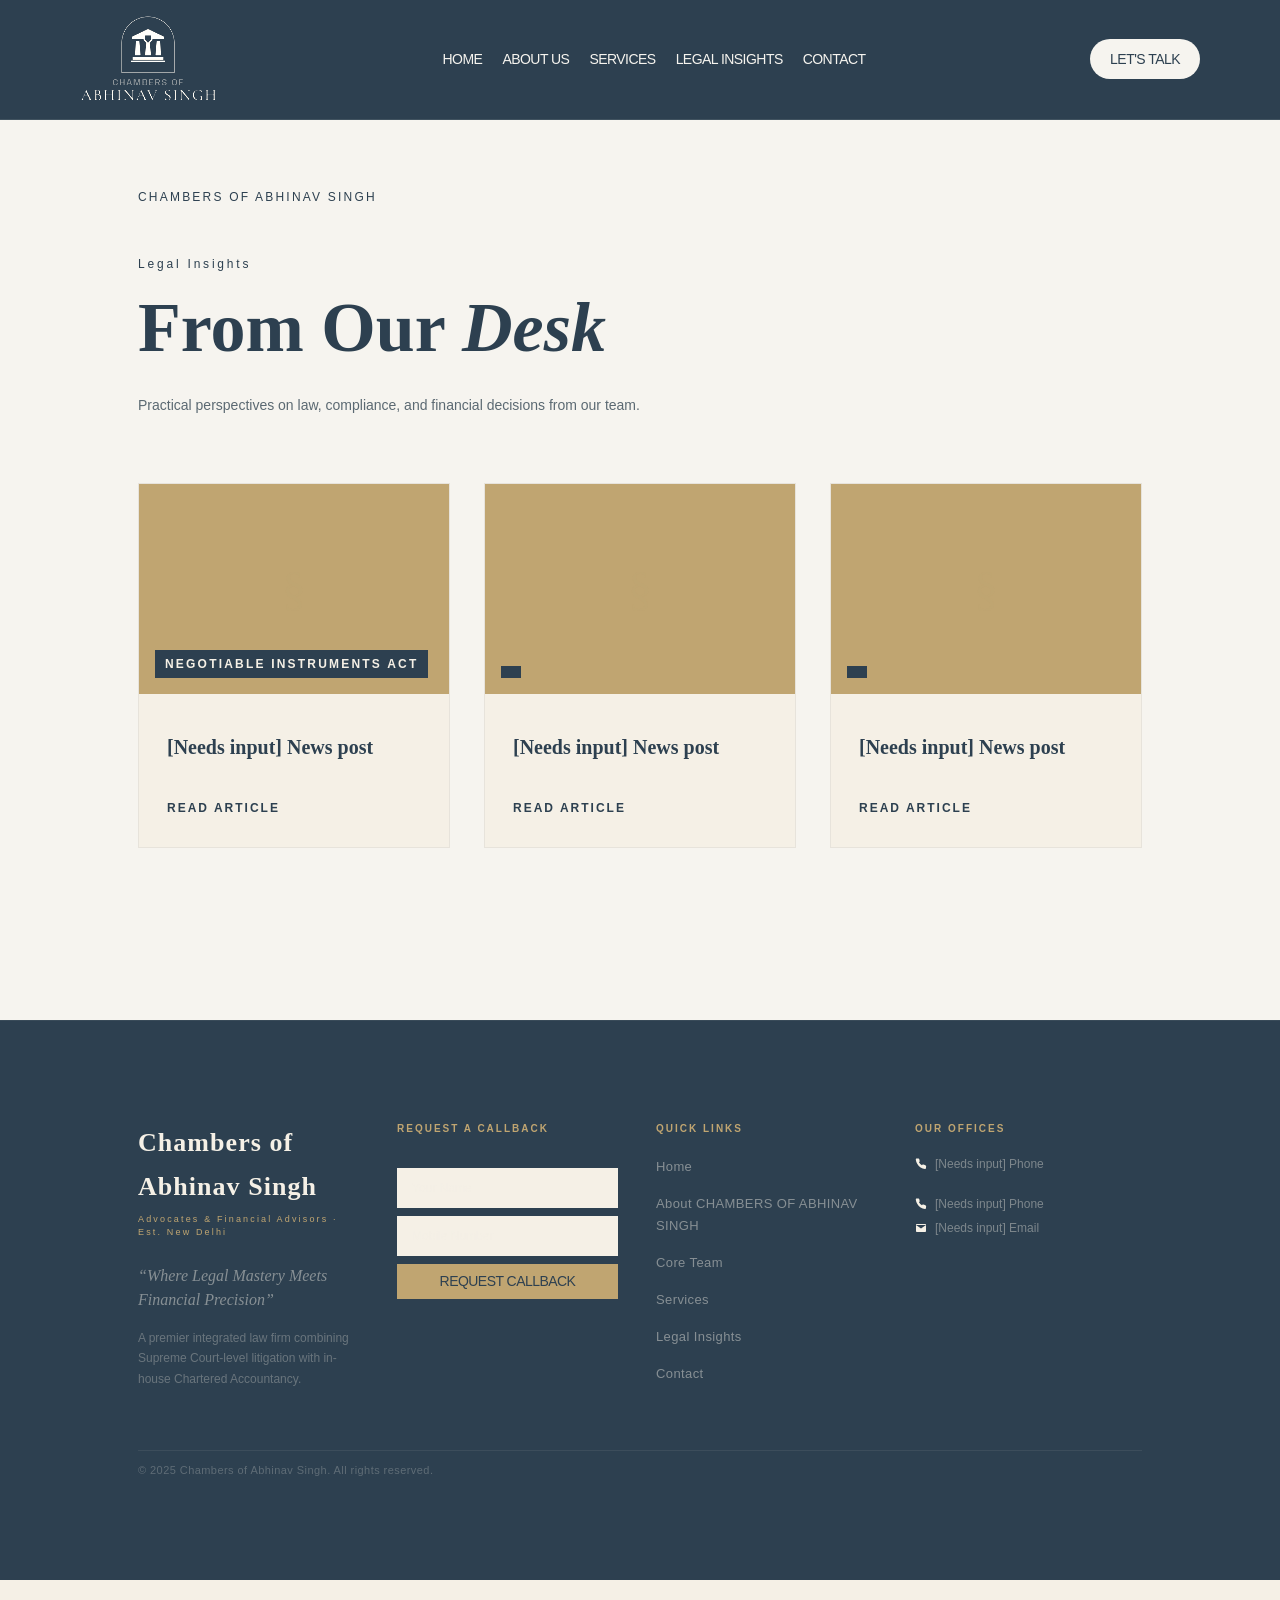
==== blog/index.html @ e9936661 "Publish Chambers of Abhinav Singh website" ====
<!DOCTYPE html><html lang="en" class="jost_3e36cb27-module__GOVEQa__variable cormorant_garamond_97c65d7c-module__KWVokq__variable h-full"><head><meta charset="utf-8">
<meta http-equiv="Content-Security-Policy" content="default-src &#39;self&#39; data: blob:; script-src &#39;self&#39; &#39;unsafe-inline&#39; &#39;unsafe-eval&#39;; style-src &#39;self&#39; &#39;unsafe-inline&#39;; img-src &#39;self&#39; data: blob:; font-src &#39;self&#39; data:; media-src &#39;self&#39; data: blob:; connect-src &#39;self&#39;; frame-src &#39;self&#39;; worker-src &#39;self&#39; blob:; form-action &#39;self&#39;">


<meta name="viewport" content="width=device-width, initial-scale=1"><link rel="stylesheet" href="../assets/site/_next/static/chunks/3c9st355b9h98.__q189041d8.css" data-precedence="next"><link rel="preload" as="script" fetchpriority="low" href="../assets/site/_next/static/chunks/0iq1i69206cyl.__q189041d8.js"><title>Chambers of Abhinav Singh</title><meta name="description" content="Personal counsel, carefully argued."><link rel="icon" href="data:image/svg+xml,%3Csvg%20xmlns%3D%22http%3A%2F%2Fwww.w3.org%2F2000%2Fsvg%22%20width%3D%22200%22%20height%3D%22200%22%20viewBox%3D%220%200%20200%20200%22%3E%3Cdefs%3E%3Cpath%20id%3D%22scl-monogram-ring%22%20d%3D%22M26%2C100a74%2C74%200%201%2C1%20148%2C0a74%2C74%200%201%2C1%20-148%2C0%22%2F%3E%3C%2Fdefs%3E%3Ccircle%20cx%3D%22100%22%20cy%3D%22100%22%20r%3D%2297%22%20fill%3D%22white%22%20stroke%3D%22%2317243b%22%20stroke-width%3D%223%22%2F%3E%3Ccircle%20cx%3D%22100%22%20cy%3D%22100%22%20r%3D%2258%22%20fill%3D%22none%22%20stroke%3D%22%23c6b296%22%20stroke-width%3D%221.5%22%2F%3E%3Ctext%20font-family%3D%22%26apos%3BDM%20Serif%20Display%26apos%3B%2C%20Georgia%2C%20%26apos%3BTimes%20New%20Roman%26apos%3B%2C%20serif%22%20font-size%3D%2216%22%20letter-spacing%3D%222.88%22%20fill%3D%22%2317243b%22%3E%3CtextPath%20href%3D%22%23scl-monogram-ring%22%20startOffset%3D%2225%25%22%20text-anchor%3D%22middle%22%20dominant-baseline%3D%22middle%22%3ECHAMBERS%20OF%20ABHINAV%20SINGH%3C%2FtextPath%3E%3C%2Ftext%3E%3Ctext%20x%3D%22100%22%20y%3D%22100%22%20text-anchor%3D%22middle%22%20dominant-baseline%3D%22central%22%20font-family%3D%22%26apos%3BDM%20Serif%20Display%26apos%3B%2C%20Georgia%2C%20%26apos%3BTimes%20New%20Roman%26apos%3B%2C%20serif%22%20font-size%3D%2240%22%20font-weight%3D%22600%22%20fill%3D%22%2317243b%22%3ECAS%3C%2Ftext%3E%3C%2Fsvg%3E"><link rel="preload" href="../assets/site/_next/static/chunks/33ex3e_4hazko.__q189041d8.css" as="style"><link rel="stylesheet" href="../brand/brand.css">
<style data-sclf-ua-colours>:where(button,input,select,textarea){color:var(--sar-color-auto-000000, #2d4050)}:where(input,select,textarea){background-color:var(--sar-color-auto-ffffff, #f5f0e6)}</style><style data-sclf-logo-fit>img[data-sclf-logo]{object-fit:contain!important;max-height:100%!important}</style></head><body class="min-h-full flex flex-col bg-white"><div hidden=""></div><div class="min-h-screen bg-[#f8f3eb] text-[#1a1a1a]"><header class="sticky top-0 z-50 border-b border-white/10 bg-[#6b1f2a]" data-sar-section="blog/s01-navigation" data-sar-type="navigation"><div class="mx-auto flex w-full max-w-[1570px] items-center justify-between px-5 py-4 sm:px-8 md:px-12 lg:px-20"><a class="inline-flex items-center" href="../index.html"><button type="button" class="inline-flex cursor-pointer items-center gap-2.5 transition-opacity duration-200 hover:opacity-80" aria-label="Go to home"><span class="chambers-logo"><img src="../assets/chambers/chambers-logo.jpg" width="1188" height="750" alt="Chambers of Abhinav Singh"></span></button></a><nav class="hidden items-center gap-5 md:flex"><a class="font-jost text-sm font-normal uppercase tracking-[-0.54px] text-[#f9f5ea] transition-opacity duration-200 hover:opacity-80" href="../index.html">Home</a><a class="font-jost text-sm font-normal uppercase tracking-[-0.54px] text-[#f9f5ea] transition-opacity duration-200 hover:opacity-80" href="../index.html#about-us">About Us</a><a class="font-jost text-sm font-normal uppercase tracking-[-0.54px] text-[#f9f5ea] transition-opacity duration-200 hover:opacity-80" href="../index.html#services">Services</a><a class="font-jost text-sm font-normal uppercase tracking-[-0.54px] text-[#f9f5ea] transition-opacity duration-200 hover:opacity-80" href="../blog/index.html">Legal Insights</a><a class="font-jost text-sm font-normal uppercase tracking-[-0.54px] text-[#f9f5ea] transition-opacity duration-200 hover:opacity-80" href="../index.html#contact">Contact</a></nav><a class="rounded-full bg-[#f9f5ea] px-5 py-2.5 font-jost text-sm font-normal uppercase tracking-[-0.54px] text-[#1a1a1a] transition-all duration-200 hover:bg-white" href="../index.html#contact">Let&#39;s talk</a></div></header>
<div class="w-full" data-sar-section="blog/s02-hero" data-sar-type="hero"><main class="min-h-screen bg-[#f8f3eb] px-5 py-16 sm:px-8 md:px-16 lg:px-[138px]"><div class="mx-auto flex w-full max-w-[1280px] flex-col gap-12 md:gap-16"><header class="max-w-[720px]"><a class="font-jost text-xs uppercase tracking-[2.2px] text-[#6b1f2a] transition-colors hover:text-[#b8935a]" href="../index.html">Chambers of Abhinav Singh</a><p class="mt-12 font-jost text-xs tracking-[2.8px] text-[#b8935a]">Legal Insights</p><h1 class="mt-3 font-cormorant text-[48px] font-semibold leading-tight text-[#1a1a1a] md:text-[70px]">From Our <span class="italic text-[#6b1f2a]">Desk</span></h1><p class="mt-5 max-w-[620px] font-jost text-sm font-light leading-7 text-[#777]">Practical perspectives on law, compliance, and financial decisions from our team.</p></header><div class="grid grid-cols-1 gap-6 sm:grid-cols-2 lg:grid-cols-3 md:gap-[34px]"><article class="group overflow-hidden border border-black/[0.07] bg-white transition-shadow duration-300 hover:shadow-xl"><a class="block" href="../blog/the-security-cheque-trap/index.html"><div class="relative h-[210px] overflow-hidden"><img alt="" loading="lazy" decoding="async" data-nimg="fill" class="blog-img-zoom object-cover" style="position:absolute;height:100%;width:100%;left:0;top:0;right:0;bottom:0;color:transparent" sizes="100vw" src="data:image/svg+xml,%3Csvg%20xmlns%3D%22http%3A%2F%2Fwww.w3.org%2F2000%2Fsvg%22%20viewBox%3D%220%200%2016%209%22%3E%3Crect%20width%3D%2216%22%20height%3D%229%22%20fill%3D%22%23c0a571%22%2F%3E%3C%2Fsvg%3E"><span class="absolute left-1/2 top-1/2 -translate-x-1/2 -translate-y-1/2 font-cormorant text-[48px] font-light text-[rgba(184,147,90,0.2)]">§</span><span class="absolute bottom-4 left-4 bg-[#6b1f2a] px-2.5 py-1.5 font-jost text-xs font-semibold uppercase tracking-[2.2px] text-white">Negotiable Instruments Act</span></div><div class="p-6 md:p-7"><p class="font-jost text-xs font-semibold uppercase tracking-[2.2px] text-[#aaa]"></p><h2 class="mt-3 font-cormorant text-xl font-semibold leading-[26px] text-[#1a1a1a] transition-colors duration-200 group-hover:text-[#6b1f2a]">[Needs input] News post</h2><p class="mt-4 font-jost text-[13px] font-light leading-[22.75px] text-[#777]"></p><span class="mt-6 inline-block font-jost text-xs font-semibold uppercase tracking-[2px] text-[#b8935a]">Read article</span></div></a></article><article class="group overflow-hidden border border-black/[0.07] bg-white transition-shadow duration-300 hover:shadow-xl"><a class="block" href="../blog/the-stop-payment-myth/index.html"><div class="relative h-[210px] overflow-hidden"><img alt="" loading="lazy" decoding="async" data-nimg="fill" class="blog-img-zoom object-cover" style="position:absolute;height:100%;width:100%;left:0;top:0;right:0;bottom:0;color:transparent" sizes="100vw" src="data:image/svg+xml,%3Csvg%20xmlns%3D%22http%3A%2F%2Fwww.w3.org%2F2000%2Fsvg%22%20viewBox%3D%220%200%2016%209%22%3E%3Crect%20width%3D%2216%22%20height%3D%229%22%20fill%3D%22%23c0a571%22%2F%3E%3C%2Fsvg%3E"><span class="absolute left-1/2 top-1/2 -translate-x-1/2 -translate-y-1/2 font-cormorant text-[48px] font-light text-[rgba(184,147,90,0.2)]">§</span><span class="absolute bottom-4 left-4 bg-[#6b1f2a] px-2.5 py-1.5 font-jost text-xs font-semibold uppercase tracking-[2.2px] text-white"></span></div><div class="p-6 md:p-7"><p class="font-jost text-xs font-semibold uppercase tracking-[2.2px] text-[#aaa]"></p><h2 class="mt-3 font-cormorant text-xl font-semibold leading-[26px] text-[#1a1a1a] transition-colors duration-200 group-hover:text-[#6b1f2a]">[Needs input] News post</h2><p class="mt-4 font-jost text-[13px] font-light leading-[22.75px] text-[#777]"></p><span class="mt-6 inline-block font-jost text-xs font-semibold uppercase tracking-[2px] text-[#b8935a]">Read article</span></div></a></article><article class="group overflow-hidden border border-black/[0.07] bg-white transition-shadow duration-300 hover:shadow-xl"><a class="block" href="../blog/the-jurisdiction-carousel/index.html"><div class="relative h-[210px] overflow-hidden"><img alt="" loading="lazy" decoding="async" data-nimg="fill" class="blog-img-zoom object-cover" style="position:absolute;height:100%;width:100%;left:0;top:0;right:0;bottom:0;color:transparent" sizes="100vw" src="data:image/svg+xml,%3Csvg%20xmlns%3D%22http%3A%2F%2Fwww.w3.org%2F2000%2Fsvg%22%20viewBox%3D%220%200%2016%209%22%3E%3Crect%20width%3D%2216%22%20height%3D%229%22%20fill%3D%22%23c0a571%22%2F%3E%3C%2Fsvg%3E"><span class="absolute left-1/2 top-1/2 -translate-x-1/2 -translate-y-1/2 font-cormorant text-[48px] font-light text-[rgba(184,147,90,0.2)]">§</span><span class="absolute bottom-4 left-4 bg-[#6b1f2a] px-2.5 py-1.5 font-jost text-xs font-semibold uppercase tracking-[2.2px] text-white"></span></div><div class="p-6 md:p-7"><p class="font-jost text-xs font-semibold uppercase tracking-[2.2px] text-[#aaa]"></p><h2 class="mt-3 font-cormorant text-xl font-semibold leading-[26px] text-[#1a1a1a] transition-colors duration-200 group-hover:text-[#6b1f2a]">[Needs input] News post</h2><p class="mt-4 font-jost text-[13px] font-light leading-[22.75px] text-[#777]"></p><span class="mt-6 inline-block font-jost text-xs font-semibold uppercase tracking-[2px] text-[#b8935a]">Read article</span></div></a></article></div></div></main></div>
<footer class="relative flex w-full flex-col border-t border-white/[0.06] bg-[#111] px-5 sm:px-8 md:px-16 lg:px-[138px] py-14 md:py-[100px] mx-auto overflow-hidden" data-sar-section="blog/s03-footer" data-sar-type="footer"><div class="flex w-full flex-col gap-10 md:gap-[61px]"><div class="grid grid-cols-1 sm:grid-cols-2 lg:grid-cols-4 gap-10 md:gap-8"><div data-reveal="true" class="sm:col-span-2 lg:col-span-1 max-w-[318px]" style="translate: none; rotate: none; scale: none; transform: translate(0px, 0px); opacity: 1;"><p class="font-cormorant text-[22px] md:text-[26px] font-semibold leading-[44.2px] tracking-[1.04px] text-white">Chambers of Abhinav Singh</p><p class="mt-1 font-jost text-[9px] tracking-[2.16px] text-[#b8935a]">Advocates &amp; Financial Advisors · Est. New Delhi</p><p class="mt-6 font-cormorant text-base italic leading-6 text-white/45">“Where Legal Mastery Meets Financial Precision”</p><p class="mt-4 font-jost text-xs font-light leading-[20.4px] text-white/30">A premier integrated law firm combining Supreme Court-level litigation with in-house Chartered Accountancy.</p></div><div data-reveal="true" class="w-full lg:w-[221px]" style="translate: none; rotate: none; scale: none; transform: translate(0px, 0px); opacity: 1;"><p class="font-jost text-[10px] font-semibold uppercase tracking-[2px] text-[#b8935a]">Request a Callback</p><input type="text" placeholder="Your Name" class="input-gold mt-6 md:mt-8 block h-10 w-full border border-white/10 bg-white/[0.05] px-3.5 font-jost text-xs text-white placeholder:text-white/25"><input type="tel" placeholder="Mobile Number" class="input-gold mt-2 block h-10 w-full border border-white/10 bg-white/[0.05] px-3.5 font-jost text-xs text-white placeholder:text-white/25"><button type="button" class="cursor-pointer mt-2 h-[35px] w-full bg-[#b8935a] font-jost text-sm uppercase tracking-[-0.54px] text-[#1a1a1a] transition-all duration-200 hover:bg-[#c9a46b] hover:shadow-md active:scale-[0.98]">Request Callback</button></div><div data-reveal="true" style="translate: none; rotate: none; scale: none; transform: translate(0px, 0px); opacity: 1;"><p class="font-jost text-[10px] font-semibold uppercase tracking-[2px] text-[#b8935a]">Quick Links</p><ul class="mt-5 space-y-[15px] font-jost text-[13px] font-light leading-[22.1px] tracking-[0.39px] text-white/45"><li><a class="transition-colors duration-200 hover:text-white/70" href="#">Home</a></li><li><a class="transition-colors duration-200 hover:text-white/70" href="#about-us">About CHAMBERS OF ABHINAV SINGH</a></li><li><a class="transition-colors duration-200 hover:text-white/70" href="#team">Core Team</a></li><li><a class="transition-colors duration-200 hover:text-white/70" href="#services">Services</a></li><li><a class="transition-colors duration-200 hover:text-white/70" href="#blogs">Legal Insights</a></li><li><a class="transition-colors duration-200 hover:text-white/70" href="#contact">Contact</a></li></ul></div><div data-reveal="true" style="translate: none; rotate: none; scale: none; transform: translate(0px, 0px); opacity: 1;"><p class="font-jost text-[10px] font-semibold uppercase tracking-[2px] text-[#b8935a]">Our Offices</p><div class="mt-5 space-y-6"><div><p class="font-jost text-[11px] tracking-[1.1px] text-white/55"></p><p class="font-jost text-xs font-light leading-[20.4px] text-white/40"></p><div class="mt-2 flex items-center gap-2"><img alt="" loading="lazy" width="12" height="12" decoding="async" data-nimg="1" style="color:transparent" src="../assets/site/images/footer-phone.__q189041d8.svg"><span class="font-jost text-xs font-light text-white/40 transition-colors hover:text-white/60">[Needs input] Phone</span></div></div><div><p class="font-jost text-[11px] tracking-[1.1px] text-white/55"></p><p class="font-jost text-xs font-light leading-[20.4px] text-white/40"></p><div class="mt-2 flex items-center gap-2"><img alt="" loading="lazy" width="12" height="12" decoding="async" data-nimg="1" style="color:transparent" src="../assets/site/images/footer-phone.__q189041d8.svg"><span class="font-jost text-xs font-light text-white/40 transition-colors hover:text-white/60">[Needs input] Phone</span></div><div class="mt-2 flex items-center gap-2"><img alt="" loading="lazy" width="12" height="12" decoding="async" data-nimg="1" style="color:transparent" src="../assets/site/images/footer-email.__q189041d8.svg"><span class="font-jost text-xs font-light text-white/40 break-all transition-colors hover:text-white/60">[Needs input] Email</span></div></div></div></div></div><div data-reveal="true" class="border-t border-white/[0.07] pt-2.5" style="translate: none; rotate: none; scale: none; transform: translate(0px, 0px); opacity: 1;"><div class="flex flex-col sm:flex-row items-start sm:items-center justify-between gap-2 font-jost text-[11px] font-light leading-[18.7px]"><p class="tracking-[0.44px] text-white/25">© 2025 Chambers of Abhinav Singh. All rights reserved.</p><p class="text-white/20"></p></div></div></div></footer>
</div><next-route-announcer style="position: absolute;"></next-route-announcer><aside data-sclf-disclaimer style="padding:16px 24px;font-size:12px;line-height:1.5;color:var(--sar-color-auto-000000, #2d4050);background-color:var(--sar-color-auto-ffffff, #f5f0e6)">This article is for general information only and is not legal advice. It is not advertising or solicitation of work, and reading it does not create an advocate–client relationship.</aside></body></html>
---- assets/site/_next/static/chunks/3c9st355b9h98.__q189041d8.css ----
.jost_3e36cb27-module__GOVEQa__className{font-family:var(--sar-font-font-1);font-style:normal}.jost_3e36cb27-module__GOVEQa__variable{--font-jost:var(--sar-font-body, sans-serif)}.cormorant_garamond_97c65d7c-module__KWVokq__className{font-family:var(--sar-font-font-2)}.cormorant_garamond_97c65d7c-module__KWVokq__variable{--font-cormorant:var(--sar-font-heading, serif)}
@layer properties{@supports (((-webkit-hyphens:none)) and (not (margin-trim:inline))) or ((-moz-orient:inline) and (not (color:rgb(from red r g b)))){*,:before,:after,::backdrop{--tw-translate-x:0;--tw-translate-y:0;--tw-translate-z:0;--tw-space-y-reverse:0;--tw-border-style:solid;--tw-leading:initial;--tw-font-weight:initial;--tw-tracking:initial;--tw-shadow:0 0 color-mix(in srgb, var(--sar-color-auto-000000, #2d4050) 0%, transparent);--tw-shadow-color:initial;--tw-shadow-alpha:100%;--tw-inset-shadow:0 0 color-mix(in srgb, var(--sar-color-auto-000000, #2d4050) 0%, transparent);--tw-inset-shadow-color:initial;--tw-inset-shadow-alpha:100%;--tw-ring-color:initial;--tw-ring-shadow:0 0 color-mix(in srgb, var(--sar-color-auto-000000, #2d4050) 0%, transparent);--tw-inset-ring-color:initial;--tw-inset-ring-shadow:0 0 color-mix(in srgb, var(--sar-color-auto-000000, #2d4050) 0%, transparent);--tw-ring-inset:initial;--tw-ring-offset-width:0px;--tw-ring-offset-color:var(--sar-color-auto-ffffff, #f5f0e6);--tw-ring-offset-shadow:0 0 color-mix(in srgb, var(--sar-color-auto-000000, #2d4050) 0%, transparent);--tw-backdrop-blur:initial;--tw-backdrop-brightness:initial;--tw-backdrop-contrast:initial;--tw-backdrop-grayscale:initial;--tw-backdrop-hue-rotate:initial;--tw-backdrop-invert:initial;--tw-backdrop-opacity:initial;--tw-backdrop-saturate:initial;--tw-backdrop-sepia:initial;--tw-duration:initial;--tw-scale-x:1;--tw-scale-y:1;--tw-scale-z:1;--tw-content:""}}}@layer theme{:root,:host{--font-sans:ui-sans-serif, system-ui, sans-serif, "Apple Color Emoji", "Segoe UI Emoji", "Segoe UI Symbol", "Noto Color Emoji";--font-mono:var(--sar-font-body, sans-serif);--color-red-400:var(--sar-color-auto-ff6568, #c6b296);--color-gray-200:var(--sar-color-auto-e5e7eb, #f6f4ef);--color-black:var(--sar-color-auto-000000, #2d4050);--color-white:var(--sar-color-auto-ffffff, #f5f0e6);--spacing:.25rem;--text-xs:.75rem;--text-xs--line-height:calc(1 / .75);--text-sm:.875rem;--text-sm--line-height:calc(1.25 / .875);--text-base:1rem;--text-base--line-height:calc(1.5 / 1);--text-lg:1.125rem;--text-lg--line-height:calc(1.75 / 1.125);--text-xl:1.25rem;--text-xl--line-height:calc(1.75 / 1.25);--text-2xl:1.5rem;--text-2xl--line-height:calc(2 / 1.5);--font-weight-light:300;--font-weight-normal:400;--font-weight-medium:500;--font-weight-semibold:600;--font-weight-bold:700;--leading-tight:1.25;--leading-relaxed:1.625;--radius-2xl:1rem;--blur-sm:8px;--default-transition-duration:.15s;--default-transition-timing-function:cubic-bezier(.4, 0, .2, 1);--default-font-family:var(--sar-font-body, sans-serif);--default-mono-font-family:var(--sar-font-body, sans-serif);--font-jost:var(--sar-font-body, sans-serif);--font-cormorant:var(--sar-font-heading, serif)}@supports (color:lab(0% 0 0)){:root,:host{--color-red-400:lab(63.7053% 60.745 31.3109);--color-gray-200:lab(91.6229% -.159115 -2.26791)}}}@layer base{*,:after,:before,::backdrop{box-sizing:border-box;border:0 solid;margin:0;padding:0}::file-selector-button{box-sizing:border-box;border:0 solid;margin:0;padding:0}html,:host{-webkit-text-size-adjust:100%;tab-size:4;line-height:1.5;font-family:var(--default-font-family,ui-sans-serif, system-ui, sans-serif, "Apple Color Emoji", "Segoe UI Emoji", "Segoe UI Symbol", "Noto Color Emoji");font-feature-settings:var(--default-font-feature-settings,normal);font-variation-settings:var(--default-font-variation-settings,normal);-webkit-tap-highlight-color:transparent}hr{height:0;color:inherit;border-top-width:1px}abbr:where([title]){-webkit-text-decoration:underline dotted;text-decoration:underline dotted}h1,h2,h3,h4,h5,h6{font-size:inherit;font-weight:inherit}a{color:inherit;-webkit-text-decoration:inherit;-webkit-text-decoration:inherit;-webkit-text-decoration:inherit;-webkit-text-decoration:inherit;text-decoration:inherit}b,strong{font-weight:bolder}code,kbd,samp,pre{font-family:var(--sar-font-font-4);font-feature-settings:var(--default-mono-font-feature-settings,normal);font-variation-settings:var(--default-mono-font-variation-settings,normal);font-size:1em}small{font-size:80%}sub,sup{vertical-align:baseline;font-size:75%;line-height:0;position:relative}sub{bottom:-.25em}sup{top:-.5em}table{text-indent:0;border-color:inherit;border-collapse:collapse}:-moz-focusring{outline:auto}progress{vertical-align:baseline}summary{display:list-item}ol,ul,menu{list-style:none}img,svg,video,canvas,audio,iframe,embed,object{vertical-align:middle;display:block}img,video{max-width:100%;height:auto}button,input,select,optgroup,textarea{font:inherit;font-feature-settings:inherit;font-variation-settings:inherit;letter-spacing:inherit;color:inherit;opacity:1;background-color:var(--sar-color-color-7);border-radius:0}::file-selector-button{font:inherit;font-feature-settings:inherit;font-variation-settings:inherit;letter-spacing:inherit;color:inherit;opacity:1;background-color:var(--sar-color-color-7);border-radius:0}:where(select:is([multiple],[size])) optgroup{font-weight:bolder}:where(select:is([multiple],[size])) optgroup option{padding-inline-start:20px}::file-selector-button{margin-inline-end:4px}::placeholder{opacity:1}@supports (not ((-webkit-appearance:-apple-pay-button))) or (contain-intrinsic-size:1px){::placeholder{color:currentColor}@supports (color:color-mix(in lab, red, red)){::placeholder{color:color-mix(in oklab, currentcolor 50%, transparent)}}}textarea{resize:vertical}::-webkit-search-decoration{-webkit-appearance:none}::-webkit-date-and-time-value{min-height:1lh;text-align:inherit}::-webkit-datetime-edit{display:inline-flex}::-webkit-datetime-edit-fields-wrapper{padding:0}::-webkit-datetime-edit{padding-block:0}::-webkit-datetime-edit-year-field{padding-block:0}::-webkit-datetime-edit-month-field{padding-block:0}::-webkit-datetime-edit-day-field{padding-block:0}::-webkit-datetime-edit-hour-field{padding-block:0}::-webkit-datetime-edit-minute-field{padding-block:0}::-webkit-datetime-edit-second-field{padding-block:0}::-webkit-datetime-edit-millisecond-field{padding-block:0}::-webkit-datetime-edit-meridiem-field{padding-block:0}::-webkit-calendar-picker-indicator{line-height:1}:-moz-ui-invalid{box-shadow:none}button,input:where([type=button],[type=reset],[type=submit]){appearance:button}::file-selector-button{appearance:button}::-webkit-inner-spin-button{height:auto}::-webkit-outer-spin-button{height:auto}[hidden]:where(:not([hidden=until-found])){display:none!important}}@layer components;@layer utilities{.pointer-events-auto{pointer-events:auto}.pointer-events-none{pointer-events:none}.visible{visibility:visible}.absolute{position:absolute}.fixed{position:fixed}.relative{position:relative}.sticky{position:sticky}.inset-0{inset:0}.inset-x-0{inset-inline:0}.top-0{top:0}.top-1\/2{top:50%}.top-6{top:calc(var(--spacing) * 6)}.top-\[13px\]{top:13px}.top-\[180px\]{top:180px}.top-full{top:100%}.right-0{right:0}.right-6{right:calc(var(--spacing) * 6)}.right-\[5\%\]{right:5%}.-bottom-4{bottom:calc(var(--spacing) * -4)}.-bottom-\[2\%\]{bottom:-2%}.bottom-4{bottom:calc(var(--spacing) * 4)}.left-0{left:0}.left-1\/2{left:50%}.left-4{left:calc(var(--spacing) * 4)}.left-\[5\%\]{left:5%}.left-\[13px\]{left:13px}.left-\[46\%\]{left:46%}.z-0{z-index:0}.z-10{z-index:10}.z-50{z-index:50}.z-\[100\]{z-index:100}.z-\[101\]{z-index:101}.mx-7{margin-inline:calc(var(--spacing) * 7)}.mx-auto{margin-inline:auto}.mt-0\.5{margin-top:calc(var(--spacing) * .5)}.mt-1{margin-top:var(--spacing)}.mt-2{margin-top:calc(var(--spacing) * 2)}.mt-3{margin-top:calc(var(--spacing) * 3)}.mt-4{margin-top:calc(var(--spacing) * 4)}.mt-5{margin-top:calc(var(--spacing) * 5)}.mt-6{margin-top:calc(var(--spacing) * 6)}.mt-8{margin-top:calc(var(--spacing) * 8)}.mt-10{margin-top:calc(var(--spacing) * 10)}.mt-12{margin-top:calc(var(--spacing) * 12)}.mb-2{margin-bottom:calc(var(--spacing) * 2)}.mb-2\.5{margin-bottom:calc(var(--spacing) * 2.5)}.mb-3{margin-bottom:calc(var(--spacing) * 3)}.mb-4{margin-bottom:calc(var(--spacing) * 4)}.mb-16{margin-bottom:calc(var(--spacing) * 16)}.ml-4{margin-left:calc(var(--spacing) * 4)}.block{display:block}.contents{display:contents}.flex{display:flex}.grid{display:grid}.hidden{display:none}.inline-block{display:inline-block}.inline-flex{display:inline-flex}.table{display:table}.aspect-\[805\/764\]{aspect-ratio:805/764}.size-6{width:calc(var(--spacing) * 6);height:calc(var(--spacing) * 6)}.size-7{width:calc(var(--spacing) * 7);height:calc(var(--spacing) * 7)}.size-\[52px\]{width:52px;height:52px}.h-0\.5{height:calc(var(--spacing) * .5)}.h-4{height:calc(var(--spacing) * 4)}.h-9{height:calc(var(--spacing) * 9)}.h-10{height:calc(var(--spacing) * 10)}.h-12{height:calc(var(--spacing) * 12)}.h-16{height:calc(var(--spacing) * 16)}.h-\[35px\]{height:35px}.h-\[49px\]{height:49px}.h-\[80px\]{height:80px}.h-\[90px\]{height:90px}.h-\[100px\]{height:100px}.h-\[100vh\]{height:100vh}.h-\[104\%\]{height:104%}.h-\[180px\]{height:180px}.h-\[210px\]{height:210px}.h-\[280px\]{height:280px}.h-\[360px\]{height:360px}.h-\[480px\]{height:480px}.h-full{height:100%}.max-h-\[90vh\]{max-height:90vh}.min-h-full{min-height:100%}.min-h-screen{min-height:100vh}.w-5{width:calc(var(--spacing) * 5)}.w-6{width:calc(var(--spacing) * 6)}.w-9{width:calc(var(--spacing) * 9)}.w-10{width:calc(var(--spacing) * 10)}.w-16{width:calc(var(--spacing) * 16)}.w-\[3px\]{width:3px}.w-\[62\%\]{width:62%}.w-\[64\%\]{width:64%}.w-\[80px\]{width:80px}.w-\[90\%\]{width:90%}.w-\[90px\]{width:90px}.w-\[100px\]{width:100px}.w-\[160px\]{width:160px}.w-\[180px\]{width:180px}.w-fit{width:fit-content}.w-full{width:100%}.max-w-\[318px\]{max-width:318px}.max-w-\[360px\]{max-width:360px}.max-w-\[460px\]{max-width:460px}.max-w-\[490px\]{max-width:490px}.max-w-\[520px\]{max-width:520px}.max-w-\[528px\]{max-width:528px}.max-w-\[540px\]{max-width:540px}.max-w-\[568px\]{max-width:568px}.max-w-\[620px\]{max-width:620px}.max-w-\[640px\]{max-width:640px}.max-w-\[680px\]{max-width:680px}.max-w-\[720px\]{max-width:720px}.max-w-\[760px\]{max-width:760px}.max-w-\[820px\]{max-width:820px}.max-w-\[860px\]{max-width:860px}.max-w-\[1200px\]{max-width:1200px}.max-w-\[1240px\]{max-width:1240px}.max-w-\[1280px\]{max-width:1280px}.max-w-\[1570px\]{max-width:1570px}.max-w-full{max-width:100%}.min-w-0{min-width:0}.flex-1{flex:1}.shrink-0{flex-shrink:0}.-translate-x-1\/2{--tw-translate-x:calc(calc(1 / 2 * 100%) * -1);translate:var(--tw-translate-x) var(--tw-translate-y)}.-translate-y-1\/2{--tw-translate-y:calc(calc(1 / 2 * 100%) * -1);translate:var(--tw-translate-x) var(--tw-translate-y)}.-translate-y-2{--tw-translate-y:calc(var(--spacing) * -2);translate:var(--tw-translate-x) var(--tw-translate-y)}.translate-y-2{--tw-translate-y:calc(var(--spacing) * 2);translate:var(--tw-translate-x) var(--tw-translate-y)}.-rotate-45{rotate:-45deg}.rotate-45{rotate:45deg}.cursor-default{cursor:default}.cursor-pointer{cursor:pointer}.resize{resize:both}.resize-none{resize:none}.grid-cols-1{grid-template-columns:repeat(1,minmax(0,1fr))}.grid-cols-2{grid-template-columns:repeat(2,minmax(0,1fr))}.flex-col{flex-direction:column}.flex-wrap{flex-wrap:wrap}.items-center{align-items:center}.items-start{align-items:flex-start}.items-stretch{align-items:stretch}.justify-between{justify-content:space-between}.justify-center{justify-content:center}.justify-end{justify-content:flex-end}.gap-0\.5{gap:calc(var(--spacing) * .5)}.gap-1{gap:var(--spacing)}.gap-1\.5{gap:calc(var(--spacing) * 1.5)}.gap-2{gap:calc(var(--spacing) * 2)}.gap-2\.5{gap:calc(var(--spacing) * 2.5)}.gap-3{gap:calc(var(--spacing) * 3)}.gap-3\.5{gap:calc(var(--spacing) * 3.5)}.gap-4{gap:calc(var(--spacing) * 4)}.gap-5{gap:calc(var(--spacing) * 5)}.gap-6{gap:calc(var(--spacing) * 6)}.gap-7{gap:calc(var(--spacing) * 7)}.gap-8{gap:calc(var(--spacing) * 8)}.gap-10{gap:calc(var(--spacing) * 10)}.gap-12{gap:calc(var(--spacing) * 12)}.gap-14{gap:calc(var(--spacing) * 14)}.gap-16{gap:calc(var(--spacing) * 16)}.gap-\[3px\]{gap:3px}.gap-\[15px\]{gap:15px}.gap-\[17px\]{gap:17px}.gap-\[22px\]{gap:22px}:where(.space-y-0>:not(:last-child)){--tw-space-y-reverse:0;margin-block:0}:where(.space-y-6>:not(:last-child)){--tw-space-y-reverse:0;margin-block-start:calc(calc(var(--spacing) * 6) * var(--tw-space-y-reverse));margin-block-end:calc(calc(var(--spacing) * 6) * calc(1 - var(--tw-space-y-reverse)))}:where(.space-y-\[15px\]>:not(:last-child)){--tw-space-y-reverse:0;margin-block-start:calc(15px * var(--tw-space-y-reverse));margin-block-end:calc(15px * calc(1 - var(--tw-space-y-reverse)))}.gap-x-8{column-gap:calc(var(--spacing) * 8)}.gap-y-2{row-gap:calc(var(--spacing) * 2)}.overflow-hidden{overflow:hidden}.overflow-visible{overflow:visible}.overflow-x-hidden{overflow-x:hidden}.overflow-y-auto{overflow-y:auto}.rounded-2xl{border-radius:var(--radius-2xl)}.rounded-\[28px\]{border-radius:28px}.rounded-\[30px\]{border-radius:30px}.rounded-\[50px\]{border-radius:50px}.rounded-full{border-radius:3.40282e38px}.border{border-style:var(--tw-border-style);border-width:1px}.border-t{border-top-style:var(--tw-border-style);border-top-width:1px}.border-b{border-bottom-style:var(--tw-border-style);border-bottom-width:1px}.border-l{border-left-style:var(--tw-border-style);border-left-width:1px}.border-\[\#1a1a1a\]\/15{border-color:color-mix(in srgb, var(--sar-color-auto-1a1a1a, #2d4050) 14.902%, transparent);border-color:lab(9.26318% 0 0/.15)}.border-\[\#b8935a\]\/40{border-color:color-mix(in srgb, var(--sar-color-auto-b8935a, #c0a571) 40%, transparent);border-color:lab(63.5087% 9.13805 35.5334/.4)}.border-\[\#d8c6a4\]{border-color:var(--sar-color-auto-d8c6a4, #c6b296)}.border-\[rgba\(184\,147\,90\,0\.5\)\]{border-color:color-mix(in srgb, var(--sar-color-auto-b8935a, #c0a571) 50.1961%, transparent)}.border-\[rgba\(184\,147\,90\,0\.15\)\]{border-color:color-mix(in srgb, var(--sar-color-auto-b8935a, #c0a571) 14.902%, transparent)}.border-\[rgba\(184\,147\,90\,0\.25\)\]{border-color:var(--sar-color-color-8)}.border-\[rgba\(249\,245\,234\,0\.14\)\]{border-color:color-mix(in srgb, var(--sar-color-auto-f9f5ea, #f6f4ef) 14.1176%, transparent)}.border-black\/\[0\.04\]{border-color:color-mix(in srgb, var(--sar-color-auto-000000, #2d4050) 3.9216%, transparent)}@supports (color:color-mix(in lab, red, red)){.border-black\/\[0\.04\]{border-color:color-mix(in oklab, var(--color-black) 4%, transparent)}}.border-black\/\[0\.05\]{border-color:color-mix(in srgb, var(--sar-color-auto-000000, #2d4050) 5.098%, transparent)}@supports (color:color-mix(in lab, red, red)){.border-black\/\[0\.05\]{border-color:color-mix(in oklab, var(--color-black) 5%, transparent)}}.border-black\/\[0\.06\]{border-color:color-mix(in srgb, var(--sar-color-auto-000000, #2d4050) 5.8824%, transparent)}@supports (color:color-mix(in lab, red, red)){.border-black\/\[0\.06\]{border-color:color-mix(in oklab, var(--color-black) 6%, transparent)}}.border-black\/\[0\.07\]{border-color:color-mix(in srgb, var(--sar-color-auto-000000, #2d4050) 7.0588%, transparent)}@supports (color:color-mix(in lab, red, red)){.border-black\/\[0\.07\]{border-color:color-mix(in oklab, var(--color-black) 7.0%, transparent)}}.border-black\/\[0\.08\]{border-color:var(--sar-color-color-5)}@supports (color:color-mix(in lab, red, red)){.border-black\/\[0\.08\]{border-color:color-mix(in oklab, var(--color-black) 8%, transparent)}}.border-black\/\[0\.09\]{border-color:color-mix(in srgb, var(--sar-color-auto-000000, #2d4050) 9.0196%, transparent)}@supports (color:color-mix(in lab, red, red)){.border-black\/\[0\.09\]{border-color:color-mix(in oklab, var(--color-black) 9%, transparent)}}.border-black\/\[0\.12\]{border-color:color-mix(in srgb, var(--sar-color-auto-000000, #2d4050) 12.1569%, transparent)}@supports (color:color-mix(in lab, red, red)){.border-black\/\[0\.12\]{border-color:color-mix(in oklab, var(--color-black) 12%, transparent)}}.border-gray-200\/10{border-color:color-mix(in srgb, var(--sar-color-auto-e5e7eb, #f6f4ef) 10.1961%, transparent)}@supports (color:color-mix(in lab, red, red)){.border-gray-200\/10{border-color:color-mix(in oklab, var(--color-gray-200) 10%, transparent)}}.border-white\/10{border-color:var(--sar-color-color-1)}@supports (color:color-mix(in lab, red, red)){.border-white\/10{border-color:color-mix(in oklab, var(--color-white) 10%, transparent)}}.border-white\/20{border-color:var(--sar-color-color-9)}@supports (color:color-mix(in lab, red, red)){.border-white\/20{border-color:color-mix(in oklab, var(--color-white) 20%, transparent)}}.border-white\/\[0\.1\]{border-color:var(--sar-color-color-1)}@supports (color:color-mix(in lab, red, red)){.border-white\/\[0\.1\]{border-color:color-mix(in oklab, var(--color-white) 10%, transparent)}}.border-white\/\[0\.06\]{border-color:var(--sar-color-color-2)}@supports (color:color-mix(in lab, red, red)){.border-white\/\[0\.06\]{border-color:color-mix(in oklab, var(--color-white) 6%, transparent)}}.border-white\/\[0\.07\]{border-color:var(--sar-color-color-10)}@supports (color:color-mix(in lab, red, red)){.border-white\/\[0\.07\]{border-color:color-mix(in oklab, var(--color-white) 7.0%, transparent)}}.border-white\/\[0\.08\]{border-color:color-mix(in srgb, var(--sar-color-auto-ffffff, #f5f0e6) 7.8431%, transparent)}@supports (color:color-mix(in lab, red, red)){.border-white\/\[0\.08\]{border-color:color-mix(in oklab, var(--color-white) 8%, transparent)}}.bg-\[\#1a1a1a\]{background-color:var(--sar-color-text);--sclf-fg-auto-0b0b0b:#c0a571;--sclf-fg-text:#c0a571;--sclf-fg-auto-1a1a1a:#c0a571;--sclf-fg-auto-4d4d4d:#c0a571;--sclf-fg-accent:#c0a571;--sclf-fg-auto-353a3c:#c0a571;--sclf-fg-auto-444444:#c0a571;--sclf-fg-auto-555555:#c0a571;--sclf-fg-auto-666666:#c0a571;--sclf-fg-auto-777777:#c0a571;--sclf-fg-auto-aaaaaa:#c0a571;--sclf-fg-auto-b18d59:#c0a571;--sclf-fg-primary:#c0a571;--sclf-fg-background:#f6f4ef;--sclf-fg-auto-6b1f2a:#c0a571;--sclf-fg-auto-b8935a:#c0a571;--sclf-fg-auto-ffffff:#f5f0e6;--sclf-fg-auto-333333:#c0a571;--sclf-fg-auto-c9a46b:#c0a571;--sclf-on:#c0a571}.bg-\[\#2c1a1d\]{background-color:var(--sar-color-auto-2c1a1d, #17243b);--sclf-fg-auto-0b0b0b:#c0a571;--sclf-fg-text:#c0a571;--sclf-fg-auto-1a1a1a:#c0a571;--sclf-fg-auto-4d4d4d:#c0a571;--sclf-fg-accent:#c0a571;--sclf-fg-auto-353a3c:#c0a571;--sclf-fg-auto-444444:#c0a571;--sclf-fg-auto-555555:#c0a571;--sclf-fg-auto-666666:#c0a571;--sclf-fg-auto-777777:#c0a571;--sclf-fg-auto-aaaaaa:#c0a571;--sclf-fg-auto-b18d59:#c0a571;--sclf-fg-primary:#c0a571;--sclf-fg-background:#f6f4ef;--sclf-fg-auto-6b1f2a:#c0a571;--sclf-fg-auto-b8935a:#c0a571;--sclf-fg-auto-ffffff:#f5f0e6;--sclf-fg-auto-333333:#c0a571;--sclf-fg-auto-c9a46b:#c0a571;--sclf-on:#c0a571}.bg-\[\#6b1f2a\]{background-color:var(--sar-color-accent);--sclf-fg-auto-0b0b0b:#c0a571;--sclf-fg-text:#c0a571;--sclf-fg-auto-1a1a1a:#c0a571;--sclf-fg-auto-4d4d4d:#c0a571;--sclf-fg-accent:#c0a571;--sclf-fg-auto-353a3c:#c0a571;--sclf-fg-auto-444444:#c0a571;--sclf-fg-auto-555555:#c0a571;--sclf-fg-auto-666666:#c0a571;--sclf-fg-auto-777777:#c0a571;--sclf-fg-auto-aaaaaa:#c0a571;--sclf-fg-auto-b18d59:#c0a571;--sclf-fg-primary:#c0a571;--sclf-fg-background:#f6f4ef;--sclf-fg-auto-6b1f2a:#c0a571;--sclf-fg-auto-b8935a:#c0a571;--sclf-fg-auto-ffffff:#f5f0e6;--sclf-fg-auto-333333:#c0a571;--sclf-fg-auto-c9a46b:#c0a571;--sclf-on:#c0a571}.bg-\[\#6d2c34\]{background-color:var(--sar-color-auto-6d2c34, #2d4050);--sclf-fg-auto-0b0b0b:#c0a571;--sclf-fg-text:#c0a571;--sclf-fg-auto-1a1a1a:#c0a571;--sclf-fg-auto-4d4d4d:#c0a571;--sclf-fg-accent:#c0a571;--sclf-fg-auto-353a3c:#c0a571;--sclf-fg-auto-444444:#c0a571;--sclf-fg-auto-555555:#c0a571;--sclf-fg-auto-666666:#c0a571;--sclf-fg-auto-777777:#c0a571;--sclf-fg-auto-aaaaaa:#c0a571;--sclf-fg-auto-b18d59:#c0a571;--sclf-fg-primary:#c0a571;--sclf-fg-background:#f6f4ef;--sclf-fg-auto-6b1f2a:#c0a571;--sclf-fg-auto-b8935a:#c0a571;--sclf-fg-auto-ffffff:#f5f0e6;--sclf-fg-auto-333333:#c0a571;--sclf-fg-auto-c9a46b:#c0a571;--sclf-on:#c0a571}.bg-\[\#111\]{background-color:var(--sar-color-color-6);--sclf-fg-auto-0b0b0b:#c0a571;--sclf-fg-text:#c0a571;--sclf-fg-auto-1a1a1a:#c0a571;--sclf-fg-auto-4d4d4d:#c0a571;--sclf-fg-accent:#c0a571;--sclf-fg-auto-353a3c:#c0a571;--sclf-fg-auto-444444:#c0a571;--sclf-fg-auto-555555:#c0a571;--sclf-fg-auto-666666:#c0a571;--sclf-fg-auto-777777:#c0a571;--sclf-fg-auto-aaaaaa:#c0a571;--sclf-fg-auto-b18d59:#c0a571;--sclf-fg-primary:#c0a571;--sclf-fg-background:#f6f4ef;--sclf-fg-auto-6b1f2a:#c0a571;--sclf-fg-auto-b8935a:#c0a571;--sclf-fg-auto-ffffff:#f5f0e6;--sclf-fg-auto-333333:#c0a571;--sclf-fg-auto-c9a46b:#c0a571;--sclf-on:#c0a571}.bg-\[\#b8935a\]{background-color:var(--sar-color-primary);--sclf-fg-auto-0b0b0b:#2d4050;--sclf-fg-text:#2d4050;--sclf-fg-auto-1a1a1a:#2d4050;--sclf-fg-auto-4d4d4d:#2d4050;--sclf-fg-accent:#2d4050;--sclf-fg-auto-353a3c:#2d4050;--sclf-fg-auto-444444:#2d4050;--sclf-fg-auto-555555:#2d4050;--sclf-fg-auto-666666:#2d4050;--sclf-fg-auto-777777:#2d4050;--sclf-fg-auto-aaaaaa:#2d4050;--sclf-fg-auto-b18d59:#2d4050;--sclf-fg-primary:#2d4050;--sclf-fg-background:#2d4050;--sclf-fg-auto-6b1f2a:#2d4050;--sclf-fg-auto-b8935a:#2d4050;--sclf-fg-auto-ffffff:#2d4050;--sclf-fg-auto-333333:#2d4050;--sclf-fg-auto-c9a46b:#2d4050;--sclf-on:#2d4050}.bg-\[\#b8935a\]\/10{background-color:var(--sar-color-color-11);background-color:lab(63.5087% 9.13805 35.5334/.1)}.bg-\[\#f0ebe0\]{background-color:var(--sar-color-auto-f0ebe0, #f6f4ef);--sclf-fg-auto-0b0b0b:#2d4050;--sclf-fg-text:#2d4050;--sclf-fg-auto-1a1a1a:#2d4050;--sclf-fg-auto-4d4d4d:#5b6972;--sclf-fg-accent:#2d4050;--sclf-fg-auto-353a3c:#2d4050;--sclf-fg-auto-444444:#2d4050;--sclf-fg-auto-555555:#5b6972;--sclf-fg-auto-666666:#5b6972;--sclf-fg-auto-777777:#5b6972;--sclf-fg-auto-aaaaaa:#5b6972;--sclf-fg-auto-b18d59:#2d4050;--sclf-fg-primary:#2d4050;--sclf-fg-background:#2d4050;--sclf-fg-auto-6b1f2a:#2d4050;--sclf-fg-auto-b8935a:#2d4050;--sclf-fg-auto-ffffff:#2d4050;--sclf-fg-auto-333333:#2d4050;--sclf-fg-auto-c9a46b:#2d4050;--sclf-on:#2d4050}.bg-\[\#f8f3eb\]{background-color:var(--sar-color-auto-f9f5ea, #f6f4ef);--sclf-fg-auto-0b0b0b:#2d4050;--sclf-fg-text:#2d4050;--sclf-fg-auto-1a1a1a:#2d4050;--sclf-fg-auto-4d4d4d:#5b6972;--sclf-fg-accent:#2d4050;--sclf-fg-auto-353a3c:#2d4050;--sclf-fg-auto-444444:#2d4050;--sclf-fg-auto-555555:#5b6972;--sclf-fg-auto-666666:#5b6972;--sclf-fg-auto-777777:#5b6972;--sclf-fg-auto-aaaaaa:#5b6972;--sclf-fg-auto-b18d59:#2d4050;--sclf-fg-primary:#2d4050;--sclf-fg-background:#2d4050;--sclf-fg-auto-6b1f2a:#2d4050;--sclf-fg-auto-b8935a:#2d4050;--sclf-fg-auto-ffffff:#2d4050;--sclf-fg-auto-333333:#2d4050;--sclf-fg-auto-c9a46b:#2d4050;--sclf-on:#2d4050}.bg-\[\#f9f5ea\]{background-color:var(--sar-color-background);--sclf-fg-auto-0b0b0b:#2d4050;--sclf-fg-text:#2d4050;--sclf-fg-auto-1a1a1a:#2d4050;--sclf-fg-auto-4d4d4d:#5b6972;--sclf-fg-accent:#2d4050;--sclf-fg-auto-353a3c:#2d4050;--sclf-fg-auto-444444:#2d4050;--sclf-fg-auto-555555:#5b6972;--sclf-fg-auto-666666:#5b6972;--sclf-fg-auto-777777:#5b6972;--sclf-fg-auto-aaaaaa:#5b6972;--sclf-fg-auto-b18d59:#2d4050;--sclf-fg-primary:#2d4050;--sclf-fg-background:#2d4050;--sclf-fg-auto-6b1f2a:#2d4050;--sclf-fg-auto-b8935a:#2d4050;--sclf-fg-auto-ffffff:#2d4050;--sclf-fg-auto-333333:#2d4050;--sclf-fg-auto-c9a46b:#2d4050;--sclf-on:#2d4050}.bg-\[\#faf7f2\]{background-color:var(--sar-color-auto-faf7f2, #f5f0e6);--sclf-fg-auto-0b0b0b:#2d4050;--sclf-fg-text:#2d4050;--sclf-fg-auto-1a1a1a:#2d4050;--sclf-fg-auto-4d4d4d:#5b6972;--sclf-fg-accent:#2d4050;--sclf-fg-auto-353a3c:#2d4050;--sclf-fg-auto-444444:#2d4050;--sclf-fg-auto-555555:#5b6972;--sclf-fg-auto-666666:#5b6972;--sclf-fg-auto-777777:#5b6972;--sclf-fg-auto-aaaaaa:#5b6972;--sclf-fg-auto-b18d59:#2d4050;--sclf-fg-primary:#2d4050;--sclf-fg-background:#2d4050;--sclf-fg-auto-6b1f2a:#2d4050;--sclf-fg-auto-b8935a:#2d4050;--sclf-fg-auto-ffffff:#2d4050;--sclf-fg-auto-333333:#2d4050;--sclf-fg-auto-c9a46b:#2d4050;--sclf-on:#2d4050}.bg-\[\#fff7eb\]{background-color:var(--sar-color-auto-fff7eb, #f5f0e6);--sclf-fg-auto-0b0b0b:#2d4050;--sclf-fg-text:#2d4050;--sclf-fg-auto-1a1a1a:#2d4050;--sclf-fg-auto-4d4d4d:#5b6972;--sclf-fg-accent:#2d4050;--sclf-fg-auto-353a3c:#2d4050;--sclf-fg-auto-444444:#2d4050;--sclf-fg-auto-555555:#5b6972;--sclf-fg-auto-666666:#5b6972;--sclf-fg-auto-777777:#5b6972;--sclf-fg-auto-aaaaaa:#5b6972;--sclf-fg-auto-b18d59:#2d4050;--sclf-fg-primary:#2d4050;--sclf-fg-background:#2d4050;--sclf-fg-auto-6b1f2a:#2d4050;--sclf-fg-auto-b8935a:#2d4050;--sclf-fg-auto-ffffff:#2d4050;--sclf-fg-auto-333333:#2d4050;--sclf-fg-auto-c9a46b:#2d4050;--sclf-on:#2d4050}.bg-black\/60{background-color:color-mix(in srgb, var(--sar-color-auto-000000, #2d4050) 60%, transparent)}@supports (color:color-mix(in lab, red, red)){.bg-black\/60{background-color:color-mix(in oklab, var(--color-black) 60%, transparent)}}.bg-black\/70{background-color:color-mix(in srgb, var(--sar-color-auto-000000, #2d4050) 70.1961%, transparent)}@supports (color:color-mix(in lab, red, red)){.bg-black\/70{background-color:color-mix(in oklab, var(--color-black) 70%, transparent)}}.bg-white{background-color:var(--color-white);--sclf-fg-auto-0b0b0b:#2d4050;--sclf-fg-text:#2d4050;--sclf-fg-auto-1a1a1a:#2d4050;--sclf-fg-auto-4d4d4d:#5b6972;--sclf-fg-accent:#2d4050;--sclf-fg-auto-353a3c:#2d4050;--sclf-fg-auto-444444:#2d4050;--sclf-fg-auto-555555:#5b6972;--sclf-fg-auto-666666:#5b6972;--sclf-fg-auto-777777:#5b6972;--sclf-fg-auto-aaaaaa:#5b6972;--sclf-fg-auto-b18d59:#2d4050;--sclf-fg-primary:#2d4050;--sclf-fg-background:#2d4050;--sclf-fg-auto-6b1f2a:#2d4050;--sclf-fg-auto-b8935a:#2d4050;--sclf-fg-auto-ffffff:#2d4050;--sclf-fg-auto-333333:#2d4050;--sclf-fg-auto-c9a46b:#2d4050;--sclf-on:#2d4050}.bg-white\/10{background-color:var(--sar-color-color-1)}@supports (color:color-mix(in lab, red, red)){.bg-white\/10{background-color:color-mix(in oklab, var(--color-white) 10%, transparent)}}.bg-white\/60{background-color:var(--sar-color-color-3)}@supports (color:color-mix(in lab, red, red)){.bg-white\/60{background-color:color-mix(in oklab, var(--color-white) 60%, transparent)}}.bg-white\/\[0\.03\]{background-color:color-mix(in srgb, var(--sar-color-auto-ffffff, #f5f0e6) 3.1373%, transparent)}@supports (color:color-mix(in lab, red, red)){.bg-white\/\[0\.03\]{background-color:color-mix(in oklab, var(--color-white) 3%, transparent)}}.bg-white\/\[0\.04\]{background-color:color-mix(in srgb, var(--sar-color-auto-ffffff, #f5f0e6) 3.9216%, transparent)}@supports (color:color-mix(in lab, red, red)){.bg-white\/\[0\.04\]{background-color:color-mix(in oklab, var(--color-white) 4%, transparent)}}.bg-white\/\[0\.05\]{background-color:color-mix(in srgb, var(--sar-color-auto-ffffff, #f5f0e6) 5.098%, transparent)}@supports (color:color-mix(in lab, red, red)){.bg-white\/\[0\.05\]{background-color:color-mix(in oklab, var(--color-white) 5%, transparent)}}.bg-white\/\[0\.06\]{background-color:var(--sar-color-color-2)}@supports (color:color-mix(in lab, red, red)){.bg-white\/\[0\.06\]{background-color:color-mix(in oklab, var(--color-white) 6%, transparent)}}.object-contain{object-fit:contain}.object-cover{object-fit:cover}.object-left{object-position:left}.object-right-bottom{object-position:right bottom}.object-top{object-position:top}.p-2{padding:calc(var(--spacing) * 2)}.p-2\.5{padding:calc(var(--spacing) * 2.5)}.p-4{padding:calc(var(--spacing) * 4)}.p-6{padding:calc(var(--spacing) * 6)}.p-7{padding:calc(var(--spacing) * 7)}.p-8{padding:calc(var(--spacing) * 8)}.px-2{padding-inline:calc(var(--spacing) * 2)}.px-2\.5{padding-inline:calc(var(--spacing) * 2.5)}.px-3{padding-inline:calc(var(--spacing) * 3)}.px-3\.5{padding-inline:calc(var(--spacing) * 3.5)}.px-4{padding-inline:calc(var(--spacing) * 4)}.px-5{padding-inline:calc(var(--spacing) * 5)}.px-6{padding-inline:calc(var(--spacing) * 6)}.px-7{padding-inline:calc(var(--spacing) * 7)}.px-8{padding-inline:calc(var(--spacing) * 8)}.px-\[17px\]{padding-inline:17px}.py-1{padding-block:var(--spacing)}.py-1\.5{padding-block:calc(var(--spacing) * 1.5)}.py-2\.5{padding-block:calc(var(--spacing) * 2.5)}.py-3{padding-block:calc(var(--spacing) * 3)}.py-4{padding-block:calc(var(--spacing) * 4)}.py-5{padding-block:calc(var(--spacing) * 5)}.py-6{padding-block:calc(var(--spacing) * 6)}.py-8{padding-block:calc(var(--spacing) * 8)}.py-10{padding-block:calc(var(--spacing) * 10)}.py-12{padding-block:calc(var(--spacing) * 12)}.py-14{padding-block:calc(var(--spacing) * 14)}.py-16{padding-block:calc(var(--spacing) * 16)}.py-\[3px\]{padding-block:3px}.py-\[19px\]{padding-block:19px}.py-\[29px\]{padding-block:29px}.pt-2{padding-top:calc(var(--spacing) * 2)}.pt-2\.5{padding-top:calc(var(--spacing) * 2.5)}.pt-4{padding-top:calc(var(--spacing) * 4)}.pt-5{padding-top:calc(var(--spacing) * 5)}.pt-8{padding-top:calc(var(--spacing) * 8)}.pb-6{padding-bottom:calc(var(--spacing) * 6)}.pb-7{padding-bottom:calc(var(--spacing) * 7)}.pb-8{padding-bottom:calc(var(--spacing) * 8)}.text-center{text-align:center}.text-justify{text-align:justify}.text-left{text-align:left}.font-cormorant{font-family:var(--sar-font-heading, serif)}.font-jost{font-family:var(--sar-font-body, sans-serif)}.text-2xl{font-size:var(--text-2xl);line-height:var(--tw-leading,var(--text-2xl--line-height))}.text-base{font-size:var(--text-base);line-height:var(--tw-leading,var(--text-base--line-height))}.text-lg{font-size:var(--text-lg);line-height:var(--tw-leading,var(--text-lg--line-height))}.text-sm{font-size:var(--text-sm);line-height:var(--tw-leading,var(--text-sm--line-height))}.text-xl{font-size:var(--text-xl);line-height:var(--tw-leading,var(--text-xl--line-height))}.text-xs{font-size:var(--text-xs);line-height:var(--tw-leading,var(--text-xs--line-height))}.text-\[9px\]{font-size:9px}.text-\[10px\]{font-size:10px}.text-\[11px\]{font-size:11px}.text-\[12px\]{font-size:12px}.text-\[13px\]{font-size:13px}.text-\[18px\]{font-size:18px}.text-\[22px\]{font-size:22px}.text-\[24px\]{font-size:24px}.text-\[26px\]{font-size:26px}.text-\[28px\]{font-size:28px}.text-\[30px\]{font-size:30px}.text-\[32px\]{font-size:32px}.text-\[34px\]{font-size:34px}.text-\[36px\]{font-size:36px}.text-\[40px\]{font-size:40px}.text-\[42px\]{font-size:42px}.text-\[48px\]{font-size:48px}.text-\[56px\]{font-size:56px}.leading-6{--tw-leading:calc(var(--spacing) * 6);line-height:calc(var(--spacing) * 6)}.leading-7{--tw-leading:calc(var(--spacing) * 7);line-height:calc(var(--spacing) * 7)}.leading-8{--tw-leading:calc(var(--spacing) * 8);line-height:calc(var(--spacing) * 8)}.leading-9{--tw-leading:calc(var(--spacing) * 9);line-height:calc(var(--spacing) * 9)}.leading-\[1\.05\]{--tw-leading:1.05;line-height:1.05}.leading-\[1\.75\]{--tw-leading:1.75;line-height:1.75}.leading-\[16\.1px\]{--tw-leading:16.1px;line-height:16.1px}.leading-\[18\.7px\]{--tw-leading:18.7px;line-height:18.7px}.leading-\[18\.15px\]{--tw-leading:18.15px;line-height:18.15px}.leading-\[19\.25px\]{--tw-leading:19.25px;line-height:19.25px}.leading-\[19\.55px\]{--tw-leading:19.55px;line-height:19.55px}.leading-\[20\.4px\]{--tw-leading:20.4px;line-height:20.4px}.leading-\[21\.6px\]{--tw-leading:21.6px;line-height:21.6px}.leading-\[22\.1px\]{--tw-leading:22.1px;line-height:22.1px}.leading-\[22\.5px\]{--tw-leading:22.5px;line-height:22.5px}.leading-\[22\.75px\]{--tw-leading:22.75px;line-height:22.75px}.leading-\[23\.4px\]{--tw-leading:23.4px;line-height:23.4px}.leading-\[26px\]{--tw-leading:26px;line-height:26px}.leading-\[27px\]{--tw-leading:27px;line-height:27px}.leading-\[28px\]{--tw-leading:28px;line-height:28px}.leading-\[29\.9px\]{--tw-leading:29.9px;line-height:29.9px}.leading-\[44\.2px\]{--tw-leading:44.2px;line-height:44.2px}.leading-relaxed{--tw-leading:var(--leading-relaxed);line-height:var(--leading-relaxed)}.leading-tight{--tw-leading:var(--leading-tight);line-height:var(--leading-tight)}.font-bold{--tw-font-weight:var(--font-weight-bold);font-weight:var(--font-weight-bold)}.font-light{--tw-font-weight:var(--font-weight-light);font-weight:var(--font-weight-light)}.font-medium{--tw-font-weight:var(--font-weight-medium);font-weight:var(--font-weight-medium)}.font-normal{--tw-font-weight:var(--font-weight-normal);font-weight:var(--font-weight-normal)}.font-semibold{--tw-font-weight:var(--font-weight-semibold);font-weight:var(--font-weight-semibold)}.tracking-\[-0\.9px\]{--tw-tracking:-.9px;letter-spacing:-.9px}.tracking-\[-0\.54px\]{--tw-tracking:-.54px;letter-spacing:-.54px}.tracking-\[-1\.5px\]{--tw-tracking:-1.5px;letter-spacing:-1.5px}.tracking-\[0\.36px\]{--tw-tracking:.36px;letter-spacing:.36px}.tracking-\[0\.39px\]{--tw-tracking:.39px;letter-spacing:.39px}.tracking-\[0\.44px\]{--tw-tracking:.44px;letter-spacing:.44px}.tracking-\[1\.1px\]{--tw-tracking:1.1px;letter-spacing:1.1px}.tracking-\[1\.04px\]{--tw-tracking:1.04px;letter-spacing:1.04px}.tracking-\[2\.2px\]{--tw-tracking:2.2px;letter-spacing:2.2px}.tracking-\[2\.8px\]{--tw-tracking:2.8px;letter-spacing:2.8px}.tracking-\[2\.16px\]{--tw-tracking:2.16px;letter-spacing:2.16px}.tracking-\[2px\]{--tw-tracking:2px;letter-spacing:2px}.break-all{word-break:break-all}.text-\[\#0b0b0b\]{color:var(--sclf-fg-auto-0b0b0b, var(--sar-color-auto-0b0b0b, #2d4050))}.text-\[\#1a1a1a\]{color:var(--sclf-fg-text, var(--sar-color-text))}.text-\[\#1a1a1a\]\/60{color:color-mix(in srgb, var(--sclf-fg-auto-1a1a1a, var(--sar-color-auto-1a1a1a, #2d4050)) 60%, transparent);color:lab(9.26318% 0 0/.6)}.text-\[\#1a1a1a\]\/70{color:color-mix(in srgb, var(--sclf-fg-auto-1a1a1a, var(--sar-color-auto-1a1a1a, #2d4050)) 70.1961%, transparent);color:lab(9.26329% 0 0/.7)}.text-\[\#4d4d4d\]{color:var(--sclf-fg-auto-4d4d4d, var(--sar-color-auto-4d4d4d, #5b6972))}.text-\[\#6b1f2a\]{color:var(--sclf-fg-accent, var(--sar-color-accent))}.text-\[\#353a3c\]{color:var(--sclf-fg-auto-353a3c, var(--sar-color-auto-353a3c, #2d4050))}.text-\[\#444\]{color:var(--sclf-fg-auto-444444, var(--sar-color-auto-444444, #2d4050))}.text-\[\#555\]{color:var(--sclf-fg-auto-555555, var(--sar-color-auto-555555, #5b6972))}.text-\[\#666\]{color:var(--sclf-fg-auto-666666, var(--sar-color-auto-666666, #5b6972))}.text-\[\#777\]{color:var(--sclf-fg-auto-777777, var(--sar-color-auto-777777, #5b6972))}.text-\[\#aaa\]{color:var(--sclf-fg-auto-aaaaaa, var(--sar-color-auto-aaaaaa, #5b6972))}.text-\[\#b18d59\]{color:var(--sclf-fg-auto-b18d59, var(--sar-color-auto-b18d59, #c0a571))}.text-\[\#b8935a\]{color:var(--sclf-fg-primary, var(--sar-color-primary))}.text-\[\#f9f5ea\]{color:var(--sclf-fg-background, var(--sar-color-background))}.text-\[rgba\(107\,31\,42\,0\.3\)\]{color:color-mix(in srgb, var(--sclf-fg-auto-6b1f2a, var(--sar-color-auto-6b1f2a, #2d4050)) 30.1961%, transparent)}.text-\[rgba\(184\,147\,90\,0\.2\)\]{color:var(--sar-color-color-12)}.text-\[rgba\(184\,147\,90\,0\.3\)\]{color:color-mix(in srgb, var(--sclf-fg-auto-b8935a, var(--sar-color-auto-b8935a, #c0a571)) 30.1961%, transparent)}.text-red-400{color:var(--color-red-400)}.text-white{color:var(--sclf-fg-auto-ffffff, var(--color-white))}.text-white\/20{color:var(--sar-color-color-9)}@supports (color:color-mix(in lab, red, red)){.text-white\/20{color:color-mix(in oklab, var(--sclf-fg-auto-ffffff, var(--color-white)) 20%, transparent)}}.text-white\/25{color:color-mix(in srgb, var(--sclf-fg-auto-ffffff, var(--sar-color-auto-ffffff, #f5f0e6)) 25.098%, transparent)}@supports (color:color-mix(in lab, red, red)){.text-white\/25{color:color-mix(in oklab, var(--sclf-fg-auto-ffffff, var(--color-white)) 25%, transparent)}}.text-white\/30{color:color-mix(in srgb, var(--sclf-fg-auto-ffffff, var(--sar-color-auto-ffffff, #f5f0e6)) 30.1961%, transparent)}@supports (color:color-mix(in lab, red, red)){.text-white\/30{color:color-mix(in oklab, var(--sclf-fg-auto-ffffff, var(--color-white)) 30%, transparent)}}.text-white\/35{color:color-mix(in srgb, var(--sclf-fg-auto-ffffff, var(--sar-color-auto-ffffff, #f5f0e6)) 34.902%, transparent)}@supports (color:color-mix(in lab, red, red)){.text-white\/35{color:color-mix(in oklab, var(--sclf-fg-auto-ffffff, var(--color-white)) 35%, transparent)}}.text-white\/40{color:color-mix(in srgb, var(--sclf-fg-auto-ffffff, var(--sar-color-auto-ffffff, #f5f0e6)) 40%, transparent)}@supports (color:color-mix(in lab, red, red)){.text-white\/40{color:color-mix(in oklab, var(--sclf-fg-auto-ffffff, var(--color-white)) 40%, transparent)}}.text-white\/45{color:color-mix(in srgb, var(--sclf-fg-auto-ffffff, var(--sar-color-auto-ffffff, #f5f0e6)) 45.098%, transparent)}@supports (color:color-mix(in lab, red, red)){.text-white\/45{color:color-mix(in oklab, var(--sclf-fg-auto-ffffff, var(--color-white)) 45%, transparent)}}.text-white\/50{color:color-mix(in srgb, var(--sclf-fg-auto-ffffff, var(--sar-color-auto-ffffff, #f5f0e6)) 50.1961%, transparent)}@supports (color:color-mix(in lab, red, red)){.text-white\/50{color:color-mix(in oklab, var(--sclf-fg-auto-ffffff, var(--color-white)) 50%, transparent)}}.text-white\/55{color:color-mix(in srgb, var(--sclf-fg-auto-ffffff, var(--sar-color-auto-ffffff, #f5f0e6)) 54.902%, transparent)}@supports (color:color-mix(in lab, red, red)){.text-white\/55{color:color-mix(in oklab, var(--sclf-fg-auto-ffffff, var(--color-white)) 55%, transparent)}}.text-white\/60{color:var(--sar-color-color-3)}@supports (color:color-mix(in lab, red, red)){.text-white\/60{color:color-mix(in oklab, var(--sclf-fg-auto-ffffff, var(--color-white)) 60%, transparent)}}.text-white\/70{color:color-mix(in srgb, var(--sclf-fg-auto-ffffff, var(--sar-color-auto-ffffff, #f5f0e6)) 70.1961%, transparent)}@supports (color:color-mix(in lab, red, red)){.text-white\/70{color:color-mix(in oklab, var(--sclf-fg-auto-ffffff, var(--color-white)) 70%, transparent)}}.uppercase{text-transform:uppercase}.italic{font-style:italic}.underline{text-decoration-line:underline}.decoration-solid{text-decoration-style:solid}.underline-offset-2{text-underline-offset:2px}.\[color-scheme\:dark\]{--lightningcss-light: ;--lightningcss-dark:initial;color-scheme:dark}.opacity-0{opacity:0}.shadow-\[0_8px_30px_rgba\(0\,0\,0\,0\.28\)\]{--tw-shadow:0 8px 30px var(--tw-shadow-color,color-mix(in srgb, var(--sar-color-auto-000000, #2d4050) 27.8431%, transparent));box-shadow:var(--tw-inset-shadow), var(--tw-inset-ring-shadow), var(--tw-ring-offset-shadow), var(--tw-ring-shadow), var(--tw-shadow)}.shadow-\[0_16px_40px_rgba\(0\,0\,0\,0\.08\)\]{--tw-shadow:0 16px 40px var(--tw-shadow-color,color-mix(in srgb, var(--sar-color-auto-000000, #2d4050) 7.8431%, transparent));box-shadow:var(--tw-inset-shadow), var(--tw-inset-ring-shadow), var(--tw-ring-offset-shadow), var(--tw-ring-shadow), var(--tw-shadow)}.shadow-\[0_18px_60px_rgba\(16\,24\,40\,0\.08\)\]{--tw-shadow:0 18px 60px var(--tw-shadow-color,color-mix(in srgb, var(--sar-color-auto-101828, #2d4050) 7.8431%, transparent));box-shadow:var(--tw-inset-shadow), var(--tw-inset-ring-shadow), var(--tw-ring-offset-shadow), var(--tw-ring-shadow), var(--tw-shadow)}.shadow-\[0px_1px_2px_0px_rgba\(16\,24\,40\,0\.05\)\]{--tw-shadow:0px 1px 2px 0px var(--tw-shadow-color,color-mix(in srgb, var(--sar-color-auto-101828, #2d4050) 5.098%, transparent));box-shadow:var(--tw-inset-shadow), var(--tw-inset-ring-shadow), var(--tw-ring-offset-shadow), var(--tw-ring-shadow), var(--tw-shadow)}.shadow-lg{--tw-shadow:0 10px 15px -3px var(--tw-shadow-color,color-mix(in srgb, var(--sar-color-auto-000000, #2d4050) 10.1961%, transparent)), 0 4px 6px -4px var(--tw-shadow-color,color-mix(in srgb, var(--sar-color-auto-000000, #2d4050) 10.1961%, transparent));box-shadow:var(--tw-inset-shadow), var(--tw-inset-ring-shadow), var(--tw-ring-offset-shadow), var(--tw-ring-shadow), var(--tw-shadow)}.backdrop-blur-sm{--tw-backdrop-blur:blur(var(--blur-sm));-webkit-backdrop-filter:var(--tw-backdrop-blur,) var(--tw-backdrop-brightness,) var(--tw-backdrop-contrast,) var(--tw-backdrop-grayscale,) var(--tw-backdrop-hue-rotate,) var(--tw-backdrop-invert,) var(--tw-backdrop-opacity,) var(--tw-backdrop-saturate,) var(--tw-backdrop-sepia,);backdrop-filter:var(--tw-backdrop-blur,) var(--tw-backdrop-brightness,) var(--tw-backdrop-contrast,) var(--tw-backdrop-grayscale,) var(--tw-backdrop-hue-rotate,) var(--tw-backdrop-invert,) var(--tw-backdrop-opacity,) var(--tw-backdrop-saturate,) var(--tw-backdrop-sepia,)}.transition{transition-property:color,background-color,border-color,outline-color,text-decoration-color,fill,stroke,--tw-gradient-from,--tw-gradient-via,--tw-gradient-to,opacity,box-shadow,transform,translate,scale,rotate,filter,-webkit-backdrop-filter,backdrop-filter,display,content-visibility,overlay,pointer-events;transition-timing-function:var(--tw-ease,var(--default-transition-timing-function));transition-duration:var(--tw-duration,var(--default-transition-duration))}.transition-all{transition-property:all;transition-timing-function:var(--tw-ease,var(--default-transition-timing-function));transition-duration:var(--tw-duration,var(--default-transition-duration))}.transition-colors{transition-property:color,background-color,border-color,outline-color,text-decoration-color,fill,stroke,--tw-gradient-from,--tw-gradient-via,--tw-gradient-to;transition-timing-function:var(--tw-ease,var(--default-transition-timing-function));transition-duration:var(--tw-duration,var(--default-transition-duration))}.transition-opacity{transition-property:opacity;transition-timing-function:var(--tw-ease,var(--default-transition-timing-function));transition-duration:var(--tw-duration,var(--default-transition-duration))}.transition-shadow{transition-property:box-shadow;transition-timing-function:var(--tw-ease,var(--default-transition-timing-function));transition-duration:var(--tw-duration,var(--default-transition-duration))}.transition-transform{transition-property:transform,translate,scale,rotate;transition-timing-function:var(--tw-ease,var(--default-transition-timing-function));transition-duration:var(--tw-duration,var(--default-transition-duration))}.duration-200{--tw-duration:.2s;transition-duration:.2s}.duration-300{--tw-duration:.3s;transition-duration:.3s}.duration-350{--tw-duration:.35s;transition-duration:.35s}.duration-700{--tw-duration:.7s;transition-duration:.7s}@media (hover:hover){.group-hover\:scale-105:is(:where(.group):hover *){--tw-scale-x:105%;--tw-scale-y:105%;--tw-scale-z:105%;scale:var(--tw-scale-x) var(--tw-scale-y)}.group-hover\:border-\[rgba\(184\,147\,90\,0\.9\)\]:is(:where(.group):hover *){border-color:color-mix(in srgb, var(--sar-color-auto-b8935a, #c0a571) 90.1961%, transparent)}.group-hover\:text-\[\#6b1f2a\]:is(:where(.group):hover *){color:var(--sclf-fg-accent, var(--sar-color-accent))}.group-hover\:shadow-lg:is(:where(.group):hover *){--tw-shadow:0 10px 15px -3px var(--tw-shadow-color,color-mix(in srgb, var(--sar-color-auto-000000, #2d4050) 10.1961%, transparent)), 0 4px 6px -4px var(--tw-shadow-color,color-mix(in srgb, var(--sar-color-auto-000000, #2d4050) 10.1961%, transparent));box-shadow:var(--tw-inset-shadow), var(--tw-inset-ring-shadow), var(--tw-ring-offset-shadow), var(--tw-ring-shadow), var(--tw-shadow)}}.placeholder\:text-white\/25::placeholder{color:color-mix(in srgb, var(--sclf-fg-auto-ffffff, var(--sar-color-auto-ffffff, #f5f0e6)) 25.098%, transparent)}@supports (color:color-mix(in lab, red, red)){.placeholder\:text-white\/25::placeholder{color:color-mix(in oklab, var(--sclf-fg-auto-ffffff, var(--color-white)) 25%, transparent)}}.placeholder\:text-white\/40::placeholder{color:color-mix(in srgb, var(--sclf-fg-auto-ffffff, var(--sar-color-auto-ffffff, #f5f0e6)) 40%, transparent)}@supports (color:color-mix(in lab, red, red)){.placeholder\:text-white\/40::placeholder{color:color-mix(in oklab, var(--sclf-fg-auto-ffffff, var(--color-white)) 40%, transparent)}}.after\:absolute:after{content:var(--tw-content);position:absolute}.after\:bottom-0:after{content:var(--tw-content);bottom:0}.after\:left-0:after{content:var(--tw-content);left:0}.after\:h-\[1px\]:after{content:var(--tw-content);height:1px}.after\:w-full:after{content:var(--tw-content);width:100%}.after\:origin-left:after{content:var(--tw-content);transform-origin:0}.after\:scale-x-0:after{content:var(--tw-content);--tw-scale-x:0%;scale:var(--tw-scale-x) var(--tw-scale-y)}.after\:bg-\[\#f9f5ea\]:after{content:var(--tw-content);background-color:var(--sar-color-background);--sclf-fg-auto-0b0b0b:#2d4050;--sclf-fg-text:#2d4050;--sclf-fg-auto-1a1a1a:#2d4050;--sclf-fg-auto-4d4d4d:#5b6972;--sclf-fg-accent:#2d4050;--sclf-fg-auto-353a3c:#2d4050;--sclf-fg-auto-444444:#2d4050;--sclf-fg-auto-555555:#5b6972;--sclf-fg-auto-666666:#5b6972;--sclf-fg-auto-777777:#5b6972;--sclf-fg-auto-aaaaaa:#5b6972;--sclf-fg-auto-b18d59:#2d4050;--sclf-fg-primary:#2d4050;--sclf-fg-background:#2d4050;--sclf-fg-auto-6b1f2a:#2d4050;--sclf-fg-auto-b8935a:#2d4050;--sclf-fg-auto-ffffff:#2d4050;--sclf-fg-auto-333333:#2d4050;--sclf-fg-auto-c9a46b:#2d4050;--sclf-on:#2d4050}.after\:transition-transform:after{content:var(--tw-content);transition-property:transform,translate,scale,rotate;transition-timing-function:var(--tw-ease,var(--default-transition-timing-function));transition-duration:var(--tw-duration,var(--default-transition-duration))}.after\:duration-300:after{content:var(--tw-content);--tw-duration:.3s;transition-duration:.3s}@media (hover:hover){.hover\:-translate-y-1:hover{--tw-translate-y:calc(var(--spacing) * -1);translate:var(--tw-translate-x) var(--tw-translate-y)}.hover\:rotate-90:hover{rotate:90deg}.hover\:border-\[\#b8935a\]:hover{border-color:var(--sar-color-primary)}.hover\:border-\[rgba\(184\,147\,90\,0\.2\)\]:hover{border-color:var(--sar-color-color-12)}.hover\:border-\[rgba\(184\,147\,90\,0\.25\)\]:hover{border-color:var(--sar-color-color-8)}.hover\:border-white\/30:hover{border-color:color-mix(in srgb, var(--sar-color-auto-ffffff, #f5f0e6) 30.1961%, transparent)}@supports (color:color-mix(in lab, red, red)){.hover\:border-white\/30:hover{border-color:color-mix(in oklab, var(--color-white) 30%, transparent)}}.hover\:bg-\[\#8a2535\]:hover{background-color:color-mix(in srgb, var(--sar-color-auto-8a2535, #2d4050) 96%, #ffffff 4%)}.hover\:bg-\[\#c9a46b\]:hover{background-color:color-mix(in srgb, var(--sar-color-auto-c9a46b, #c0a571) 93%, #ffffff 7%)}.hover\:bg-\[rgba\(184\,147\,90\,0\.04\)\]:hover{background-color:color-mix(in srgb, var(--sar-color-auto-b8935a, #c0a571) 3.9216%, transparent)}.hover\:bg-black\/\[0\.015\]:hover{background-color:color-mix(in srgb, var(--sar-color-auto-000000, #2d4050) 1.5686%, transparent)}@supports (color:color-mix(in lab, red, red)){.hover\:bg-black\/\[0\.015\]:hover{background-color:color-mix(in oklab, var(--color-black) 1.5%, transparent)}}.hover\:bg-white:hover{background-color:var(--color-white);--sclf-fg-auto-0b0b0b:#2d4050;--sclf-fg-text:#2d4050;--sclf-fg-auto-1a1a1a:#2d4050;--sclf-fg-auto-4d4d4d:#5b6972;--sclf-fg-accent:#2d4050;--sclf-fg-auto-353a3c:#2d4050;--sclf-fg-auto-444444:#2d4050;--sclf-fg-auto-555555:#5b6972;--sclf-fg-auto-666666:#5b6972;--sclf-fg-auto-777777:#5b6972;--sclf-fg-auto-aaaaaa:#5b6972;--sclf-fg-auto-b18d59:#2d4050;--sclf-fg-primary:#2d4050;--sclf-fg-background:#2d4050;--sclf-fg-auto-6b1f2a:#2d4050;--sclf-fg-auto-b8935a:#2d4050;--sclf-fg-auto-ffffff:#2d4050;--sclf-fg-auto-333333:#2d4050;--sclf-fg-auto-c9a46b:#2d4050;--sclf-on:#2d4050}.hover\:bg-white\/\[0\.1\]:hover{background-color:var(--sar-color-color-1)}@supports (color:color-mix(in lab, red, red)){.hover\:bg-white\/\[0\.1\]:hover{background-color:color-mix(in oklab, var(--color-white) 10%, transparent)}}.hover\:bg-white\/\[0\.06\]:hover{background-color:var(--sar-color-color-2)}@supports (color:color-mix(in lab, red, red)){.hover\:bg-white\/\[0\.06\]:hover{background-color:color-mix(in oklab, var(--color-white) 6%, transparent)}}.hover\:bg-white\/\[0\.07\]:hover{background-color:var(--sar-color-color-10)}@supports (color:color-mix(in lab, red, red)){.hover\:bg-white\/\[0\.07\]:hover{background-color:color-mix(in oklab, var(--color-white) 7.0%, transparent)}}.hover\:text-\[\#1a1a1a\]:hover{color:var(--sclf-fg-text, var(--sar-color-text))}.hover\:text-\[\#333\]:hover{color:color-mix(in srgb, var(--sclf-fg-auto-333333, var(--sar-color-auto-333333, #2d4050)) 98%, #000000 2%)}.hover\:text-\[\#b8935a\]:hover{color:var(--sclf-fg-primary, var(--sar-color-primary))}.hover\:text-\[\#c9a46b\]:hover{color:color-mix(in srgb, var(--sclf-fg-auto-c9a46b, var(--sar-color-auto-c9a46b, #c0a571)) 93%, #ffffff 7%)}.hover\:text-white:hover{color:var(--sclf-fg-auto-ffffff, var(--color-white))}.hover\:text-white\/60:hover{color:var(--sar-color-color-3)}@supports (color:color-mix(in lab, red, red)){.hover\:text-white\/60:hover{color:color-mix(in oklab, var(--sclf-fg-auto-ffffff, var(--color-white)) 60%, transparent)}}.hover\:text-white\/70:hover{color:color-mix(in srgb, var(--sclf-fg-auto-ffffff, var(--sar-color-auto-ffffff, #f5f0e6)) 70.1961%, transparent)}@supports (color:color-mix(in lab, red, red)){.hover\:text-white\/70:hover{color:color-mix(in oklab, var(--sclf-fg-auto-ffffff, var(--color-white)) 70%, transparent)}}.hover\:text-white\/75:hover{color:color-mix(in srgb, var(--sclf-fg-auto-ffffff, var(--sar-color-auto-ffffff, #f5f0e6)) 74.902%, transparent)}@supports (color:color-mix(in lab, red, red)){.hover\:text-white\/75:hover{color:color-mix(in oklab, var(--sclf-fg-auto-ffffff, var(--color-white)) 75%, transparent)}}.hover\:text-white\/80:hover{color:color-mix(in srgb, var(--sclf-fg-auto-ffffff, var(--sar-color-auto-ffffff, #f5f0e6)) 80%, transparent)}@supports (color:color-mix(in lab, red, red)){.hover\:text-white\/80:hover{color:color-mix(in oklab, var(--sclf-fg-auto-ffffff, var(--color-white)) 80%, transparent)}}.hover\:opacity-80:hover{opacity:.8}.hover\:shadow-lg:hover{--tw-shadow:0 10px 15px -3px var(--tw-shadow-color,color-mix(in srgb, var(--sar-color-auto-000000, #2d4050) 10.1961%, transparent)), 0 4px 6px -4px var(--tw-shadow-color,color-mix(in srgb, var(--sar-color-auto-000000, #2d4050) 10.1961%, transparent));box-shadow:var(--tw-inset-shadow), var(--tw-inset-ring-shadow), var(--tw-ring-offset-shadow), var(--tw-ring-shadow), var(--tw-shadow)}.hover\:shadow-md:hover{--tw-shadow:0 4px 6px -1px var(--tw-shadow-color,color-mix(in srgb, var(--sar-color-auto-000000, #2d4050) 10.1961%, transparent)), 0 2px 4px -2px var(--tw-shadow-color,color-mix(in srgb, var(--sar-color-auto-000000, #2d4050) 10.1961%, transparent));box-shadow:var(--tw-inset-shadow), var(--tw-inset-ring-shadow), var(--tw-ring-offset-shadow), var(--tw-ring-shadow), var(--tw-shadow)}.hover\:shadow-xl:hover{--tw-shadow:0 20px 25px -5px var(--tw-shadow-color,color-mix(in srgb, var(--sar-color-auto-000000, #2d4050) 10.1961%, transparent)), 0 8px 10px -6px var(--tw-shadow-color,color-mix(in srgb, var(--sar-color-auto-000000, #2d4050) 10.1961%, transparent));box-shadow:var(--tw-inset-shadow), var(--tw-inset-ring-shadow), var(--tw-ring-offset-shadow), var(--tw-ring-shadow), var(--tw-shadow)}.hover\:after\:scale-x-100:hover:after{content:var(--tw-content);--tw-scale-x:100%;scale:var(--tw-scale-x) var(--tw-scale-y)}}.active\:scale-\[0\.97\]:active{scale:.97}.active\:scale-\[0\.98\]:active{scale:.98}.active\:scale-\[0\.99\]:active{scale:.99}.disabled\:opacity-60:disabled{opacity:.6}@media (min-width:40rem){.sm\:top-\[260px\]{top:260px}.sm\:right-0{right:0}.sm\:-left-4{left:calc(var(--spacing) * -4)}.sm\:col-span-2{grid-column:span 2/span 2}.sm\:mr-7{margin-right:calc(var(--spacing) * 7)}.sm\:mb-0{margin-bottom:0}.sm\:mb-20{margin-bottom:calc(var(--spacing) * 20)}.sm\:block{display:block}.sm\:h-\[200px\]{height:200px}.sm\:h-\[360px\]{height:360px}.sm\:h-\[380px\]{height:380px}.sm\:h-\[420px\]{height:420px}.sm\:h-\[560px\]{height:560px}.sm\:w-\[110px\]{width:110px}.sm\:w-\[180px\]{width:180px}.sm\:w-auto{width:auto}.sm\:w-full{width:100%}.sm\:grid-cols-2{grid-template-columns:repeat(2,minmax(0,1fr))}.sm\:grid-cols-3{grid-template-columns:repeat(3,minmax(0,1fr))}.sm\:flex-row{flex-direction:row}.sm\:items-center{align-items:center}.sm\:items-end{align-items:flex-end}.sm\:gap-6{gap:calc(var(--spacing) * 6)}.sm\:p-6{padding:calc(var(--spacing) * 6)}.sm\:px-5{padding-inline:calc(var(--spacing) * 5)}.sm\:px-7{padding-inline:calc(var(--spacing) * 7)}.sm\:px-8{padding-inline:calc(var(--spacing) * 8)}.sm\:px-9{padding-inline:calc(var(--spacing) * 9)}.sm\:px-10{padding-inline:calc(var(--spacing) * 10)}.sm\:px-12{padding-inline:calc(var(--spacing) * 12)}.sm\:px-14{padding-inline:calc(var(--spacing) * 14)}.sm\:px-\[18px\]{padding-inline:18px}.sm\:px-\[33px\]{padding-inline:33px}.sm\:px-\[37px\]{padding-inline:37px}.sm\:py-24{padding-block:calc(var(--spacing) * 24)}.sm\:text-base{font-size:var(--text-base);line-height:var(--tw-leading,var(--text-base--line-height))}.sm\:text-\[10px\]{font-size:10px}.sm\:text-\[22px\]{font-size:22px}.sm\:text-\[26px\]{font-size:26px}.sm\:text-\[36px\]{font-size:36px}.sm\:text-\[44px\]{font-size:44px}.sm\:text-\[52px\]{font-size:52px}.sm\:text-\[56px\]{font-size:56px}.sm\:tracking-\[2\.2px\]{--tw-tracking:2.2px;letter-spacing:2.2px}}@media (min-width:48rem){.md\:top-\[370px\]{top:370px}.md\:bottom-0{bottom:0}.md\:-left-\[30px\]{left:-30px}.md\:mt-0{margin-top:0}.md\:mt-8{margin-top:calc(var(--spacing) * 8)}.md\:-ml-px{margin-left:-1px}.md\:block{display:block}.md\:flex{display:flex}.md\:hidden{display:none}.md\:size-8{width:calc(var(--spacing) * 8);height:calc(var(--spacing) * 8)}.md\:h-\[23px\]{height:23px}.md\:h-\[99px\]{height:99px}.md\:h-\[120px\]{height:120px}.md\:h-\[125px\]{height:125px}.md\:h-\[229px\]{height:229px}.md\:h-\[443px\]{height:443px}.md\:h-\[520px\]{height:520px}.md\:h-\[560px\]{height:560px}.md\:h-\[640px\]{height:640px}.md\:w-\[27px\]{width:27px}.md\:w-\[100px\]{width:100px}.md\:w-\[224px\]{width:224px}.md\:w-\[262px\]{width:262px}.md\:w-\[368px\]{width:368px}.md\:w-\[388px\]{width:388px}.md\:w-\[500px\]{width:500px}.md\:w-\[544px\]{width:544px}.md\:w-\[548px\]{width:548px}.md\:w-\[553px\]{width:553px}.md\:w-\[558px\]{width:558px}.md\:w-auto{width:auto}.md\:max-w-\[309px\]{max-width:309px}.md\:max-w-\[393px\]{max-width:393px}.md\:shrink-0{flex-shrink:0}.md\:flex-row{flex-direction:row}.md\:items-end{align-items:flex-end}.md\:justify-start{justify-content:flex-start}.md\:gap-1\.5{gap:calc(var(--spacing) * 1.5)}.md\:gap-2\.5{gap:calc(var(--spacing) * 2.5)}.md\:gap-4{gap:calc(var(--spacing) * 4)}.md\:gap-5{gap:calc(var(--spacing) * 5)}.md\:gap-8{gap:calc(var(--spacing) * 8)}.md\:gap-10{gap:calc(var(--spacing) * 10)}.md\:gap-16{gap:calc(var(--spacing) * 16)}.md\:gap-\[18px\]{gap:18px}.md\:gap-\[27px\]{gap:27px}.md\:gap-\[30px\]{gap:30px}.md\:gap-\[34px\]{gap:34px}.md\:gap-\[35px\]{gap:35px}.md\:gap-\[41px\]{gap:41px}.md\:gap-\[42px\]{gap:42px}.md\:gap-\[46px\]{gap:46px}.md\:gap-\[52px\]{gap:52px}.md\:gap-\[60px\]{gap:60px}.md\:gap-\[61px\]{gap:61px}.md\:gap-\[68px\]{gap:68px}.md\:gap-\[70px\]{gap:70px}.md\:gap-\[78px\]{gap:78px}.md\:gap-\[88px\]{gap:88px}.md\:gap-\[97px\]{gap:97px}.md\:p-7{padding:calc(var(--spacing) * 7)}.md\:p-8{padding:calc(var(--spacing) * 8)}.md\:p-12{padding:calc(var(--spacing) * 12)}.md\:px-8{padding-inline:calc(var(--spacing) * 8)}.md\:px-12{padding-inline:calc(var(--spacing) * 12)}.md\:px-16{padding-inline:calc(var(--spacing) * 16)}.md\:px-\[108px\]{padding-inline:108px}.md\:py-5{padding-block:calc(var(--spacing) * 5)}.md\:py-7{padding-block:calc(var(--spacing) * 7)}.md\:py-10{padding-block:calc(var(--spacing) * 10)}.md\:py-\[49px\]{padding-block:49px}.md\:py-\[51px\]{padding-block:51px}.md\:py-\[60px\]{padding-block:60px}.md\:py-\[72px\]{padding-block:72px}.md\:py-\[87px\]{padding-block:87px}.md\:py-\[99px\]{padding-block:99px}.md\:py-\[100px\]{padding-block:100px}.md\:py-\[140px\]{padding-block:140px}.md\:text-right{text-align:right}.md\:text-base{font-size:var(--text-base);line-height:var(--tw-leading,var(--text-base--line-height))}.md\:text-lg{font-size:var(--text-lg);line-height:var(--tw-leading,var(--text-lg--line-height))}.md\:text-xs{font-size:var(--text-xs);line-height:var(--tw-leading,var(--text-xs--line-height))}.md\:text-\[26px\]{font-size:26px}.md\:text-\[32px\]{font-size:32px}.md\:text-\[36px\]{font-size:36px}.md\:text-\[38px\]{font-size:38px}.md\:text-\[40px\]{font-size:40px}.md\:text-\[46px\]{font-size:46px}.md\:text-\[50px\]{font-size:50px}.md\:text-\[52px\]{font-size:52px}.md\:text-\[64px\]{font-size:64px}.md\:text-\[70px\]{font-size:70px}.md\:text-\[72px\]{font-size:72px}}@media (min-width:64rem){.lg\:col-span-1{grid-column:span 1/span 1}.lg\:flex{display:flex}.lg\:grid{display:grid}.lg\:h-\[750px\]{height:750px}.lg\:w-\[58\%\]{width:58%}.lg\:w-\[221px\]{width:221px}.lg\:grid-cols-3{grid-template-columns:repeat(3,minmax(0,1fr))}.lg\:grid-cols-4{grid-template-columns:repeat(4,minmax(0,1fr))}.lg\:grid-cols-5{grid-template-columns:repeat(5,minmax(0,1fr))}.lg\:grid-cols-\[1\.2fr_0\.8fr\]{grid-template-columns:1.2fr .8fr}.lg\:grid-cols-\[1\.05fr_0\.95fr\]{grid-template-columns:1.05fr .95fr}.lg\:items-center{align-items:center}.lg\:gap-4{gap:calc(var(--spacing) * 4)}.lg\:gap-5{gap:calc(var(--spacing) * 5)}.lg\:gap-16{gap:calc(var(--spacing) * 16)}.lg\:gap-\[55px\]{gap:55px}.lg\:px-16{padding-inline:calc(var(--spacing) * 16)}.lg\:px-20{padding-inline:calc(var(--spacing) * 20)}.lg\:px-\[136px\]{padding-inline:136px}.lg\:px-\[138px\]{padding-inline:138px}.lg\:pl-\[34px\]{padding-left:34px}.lg\:text-\[56px\]{font-size:56px}.lg\:text-\[60px\]{font-size:60px}.lg\:text-\[72px\]{font-size:72px}}@media (min-width:80rem){.xl\:h-\[904px\]{height:904px}.xl\:w-\[55\%\]{width:55%}}}:root{--color-cream:var(--sar-color-auto-f9f5ea, #f6f4ef);--color-cream-bg:var(--sar-color-auto-f9f5ea, #f6f4ef);--color-burgundy:var(--sar-color-auto-6d2c34, #2d4050);--color-maroon:var(--sar-color-auto-6b1f2a, #2d4050);--color-gold:var(--sar-color-auto-b8935a, #c0a571);--color-gold-alt:var(--sar-color-auto-b18d59, #c0a571);--color-dark:var(--sar-color-auto-1a1a1a, #2d4050);--color-footer:var(--sar-color-auto-111111, #2d4050)}body{font-family:var(--sar-font-body);-webkit-font-smoothing:antialiased;margin:0}.font-jost{font-family:var(--sar-font-body)}.font-cormorant{font-family:var(--sar-font-heading)}.accordion-content{grid-template-rows:0fr;transition:grid-template-rows .38s cubic-bezier(.16,1,.3,1);display:grid}.accordion-content.open{grid-template-rows:1fr}.accordion-inner{overflow:hidden}.input-gold{outline:none;transition:border-color .22s,box-shadow .22s}.input-gold:focus{box-shadow:0 0 0 3px var(--sar-color-color-11);border-color:color-mix(in srgb, var(--sar-color-auto-b8935a, #c0a571) 54.902%, transparent)!important}.blog-img-zoom{transition:transform .55s cubic-bezier(.16,1,.3,1)}article:hover .blog-img-zoom{transform:scale(1.06)}@keyframes floatBadge{0%,to{transform:translateY(0)}50%{transform:translateY(-7px)}}.float-badge{animation:4s ease-in-out infinite floatBadge}@keyframes navDrop{0%{transform:translateY(-100%)}to{transform:translateY(0)}}.nav-stuck{will-change:transform;animation:.45s cubic-bezier(.16,1,.3,1) navDrop}.arrow-nudge{transition:transform .22s}.group:hover .arrow-nudge{transform:translate(5px)}@property --tw-translate-x{syntax:"*";inherits:false;initial-value:0}@property --tw-translate-y{syntax:"*";inherits:false;initial-value:0}@property --tw-translate-z{syntax:"*";inherits:false;initial-value:0}@property --tw-space-y-reverse{syntax:"*";inherits:false;initial-value:0}@property --tw-border-style{syntax:"*";inherits:false;initial-value:solid}@property --tw-leading{syntax:"*";inherits:false}@property --tw-font-weight{syntax:"*";inherits:false}@property --tw-tracking{syntax:"*";inherits:false}@property --tw-shadow{syntax:"*";inherits:false;initial-value:0 0 color-mix(in srgb, var(--sar-color-auto-000000, #2d4050) 0%, transparent)}@property --tw-shadow-color{syntax:"*";inherits:false}@property --tw-shadow-alpha{syntax:"<percentage>";inherits:false;initial-value:100%}@property --tw-inset-shadow{syntax:"*";inherits:false;initial-value:0 0 color-mix(in srgb, var(--sar-color-auto-000000, #2d4050) 0%, transparent)}@property --tw-inset-shadow-color{syntax:"*";inherits:false}@property --tw-inset-shadow-alpha{syntax:"<percentage>";inherits:false;initial-value:100%}@property --tw-ring-color{syntax:"*";inherits:false}@property --tw-ring-shadow{syntax:"*";inherits:false;initial-value:0 0 color-mix(in srgb, var(--sar-color-auto-000000, #2d4050) 0%, transparent)}@property --tw-inset-ring-color{syntax:"*";inherits:false}@property --tw-inset-ring-shadow{syntax:"*";inherits:false;initial-value:0 0 color-mix(in srgb, var(--sar-color-auto-000000, #2d4050) 0%, transparent)}@property --tw-ring-inset{syntax:"*";inherits:false}@property --tw-ring-offset-width{syntax:"<length>";inherits:false;initial-value:0}@property --tw-ring-offset-color{syntax:"*";inherits:false;initial-value:var(--sar-color-auto-ffffff, #f5f0e6)}@property --tw-ring-offset-shadow{syntax:"*";inherits:false;initial-value:0 0 color-mix(in srgb, var(--sar-color-auto-000000, #2d4050) 0%, transparent)}@property --tw-backdrop-blur{syntax:"*";inherits:false}@property --tw-backdrop-brightness{syntax:"*";inherits:false}@property --tw-backdrop-contrast{syntax:"*";inherits:false}@property --tw-backdrop-grayscale{syntax:"*";inherits:false}@property --tw-backdrop-hue-rotate{syntax:"*";inherits:false}@property --tw-backdrop-invert{syntax:"*";inherits:false}@property --tw-backdrop-opacity{syntax:"*";inherits:false}@property --tw-backdrop-saturate{syntax:"*";inherits:false}@property --tw-backdrop-sepia{syntax:"*";inherits:false}@property --tw-duration{syntax:"*";inherits:false}@property --tw-scale-x{syntax:"*";inherits:false;initial-value:1}@property --tw-scale-y{syntax:"*";inherits:false;initial-value:1}@property --tw-scale-z{syntax:"*";inherits:false;initial-value:1}@property --tw-content{syntax:"*";inherits:false;initial-value:""}
---- assets/site/_next/static/chunks/33ex3e_4hazko.__q189041d8.css ----
.BlogArticle-module__iFhOjW__page{--ink:var(--sar-color-auto-1a1a1a, #2d4050);--paper:var(--sar-color-auto-ffffff, #f5f0e6);--page-bg:var(--sar-color-auto-f8f3eb, #f6f4ef);--accent:var(--sar-color-auto-6b1f2a, #2d4050);--accent-2:var(--sar-color-auto-b8935a, #c0a571);--rule:color-mix(in srgb, var(--sar-color-auto-1a1a1a, #2d4050) 10.1961%, transparent);--highlight:var(--sar-color-auto-f8f3eb, #f6f4ef);--muted:var(--sar-color-auto-777777, #5b6972);background:var(--page-bg);min-height:100vh;color:var(--sclf-fg-auto-1a1a1a, var(--ink));font-family:var(--sar-font-body);line-height:1.6;--sclf-fg-auto-1a1a1a:#2d4050;--sclf-fg-auto-6b1f2a:#2d4050;--sclf-fg-color-4:#2d4050;--sclf-fg-auto-777777:#5b6972;--sclf-fg-auto-f0ebe3:#2d4050;--sclf-fg-auto-b8935a:#2d4050;--sclf-on:#2d4050}.BlogArticle-module__iFhOjW__header,.BlogArticle-module__iFhOjW__layout{width:min(1260px,100% - 80px);margin:0 auto}.BlogArticle-module__iFhOjW__header{padding:64px 0 0}.BlogArticle-module__iFhOjW__tagStrip{flex-wrap:wrap;gap:8px;margin-bottom:28px;display:flex}.BlogArticle-module__iFhOjW__tag{color:var(--sclf-fg-auto-6b1f2a, var(--accent));font-family:var(--sar-font-body);letter-spacing:.08em;text-transform:uppercase;background:var(--sar-color-background);border-radius:3px;padding:4px 10px;font-size:11px;font-weight:600;--sclf-fg-auto-1a1a1a:#2d4050;--sclf-fg-auto-6b1f2a:#2d4050;--sclf-fg-color-4:#2d4050;--sclf-fg-auto-777777:#5b6972;--sclf-fg-auto-f0ebe3:#2d4050;--sclf-fg-auto-b8935a:#2d4050;--sclf-on:#2d4050}.BlogArticle-module__iFhOjW__tagCourt,.BlogArticle-module__iFhOjW__tagStatusYes{color:var(--sclf-fg-color-4, var(--sar-color-color-4))}.BlogArticle-module__iFhOjW__tagCourt{background:var(--accent);--sclf-fg-auto-1a1a1a:#c0a571;--sclf-fg-auto-6b1f2a:#c0a571;--sclf-fg-color-4:#f5f0e6;--sclf-fg-auto-777777:#c0a571;--sclf-fg-auto-f0ebe3:#f6f4ef;--sclf-fg-auto-b8935a:#c0a571;--sclf-on:#c0a571}.BlogArticle-module__iFhOjW__tagStatusYes{background:var(--accent-2);--sclf-fg-auto-1a1a1a:#2d4050;--sclf-fg-auto-6b1f2a:#2d4050;--sclf-fg-color-4:#2d4050;--sclf-fg-auto-777777:#2d4050;--sclf-fg-auto-f0ebe3:#2d4050;--sclf-fg-auto-b8935a:#2d4050;--sclf-on:#2d4050}.BlogArticle-module__iFhOjW__header h1,.BlogArticle-module__iFhOjW__articleBody h2,.BlogArticle-module__iFhOjW__pullQuote,.BlogArticle-module__iFhOjW__verdictText{font-family:var(--sar-font-heading)}.BlogArticle-module__iFhOjW__header h1{max-width:950px;margin:0;font-size:clamp(32px,5vw,62px);font-weight:700;line-height:1.1}.BlogArticle-module__iFhOjW__articleDeck{border-left:4px solid var(--accent);max-width:900px;margin:24px 0 32px;padding-left:20px;font-size:19px;font-style:italic;line-height:1.6}.BlogArticle-module__iFhOjW__layout{align-items:flex-start;gap:48px;padding:64px 0;display:flex}.BlogArticle-module__iFhOjW__toc{width:220px;font-family:var(--sar-font-body);flex-shrink:0;font-size:12px;line-height:1.6;position:sticky;top:40px}.BlogArticle-module__iFhOjW__toc ul{margin:0;padding:0;list-style:none}.BlogArticle-module__iFhOjW__toc li{border-left:2px solid var(--rule);margin-bottom:6px;padding-left:10px}.BlogArticle-module__iFhOjW__toc a{color:var(--sclf-fg-auto-777777, var(--muted));text-decoration:none}.BlogArticle-module__iFhOjW__toc a:hover{color:var(--sclf-fg-auto-6b1f2a, var(--accent))}.BlogArticle-module__iFhOjW__articleBody{background:var(--paper);flex:1;min-width:0;padding:64px 72px;box-shadow:0 20px 70px var(--sar-color-color-5);--sclf-fg-auto-1a1a1a:#2d4050;--sclf-fg-auto-6b1f2a:#2d4050;--sclf-fg-color-4:#2d4050;--sclf-fg-auto-777777:#5b6972;--sclf-fg-auto-f0ebe3:#2d4050;--sclf-fg-auto-b8935a:#2d4050;--sclf-on:#2d4050}.BlogArticle-module__iFhOjW__articleBody h2{margin:42px 0 12px;font-size:clamp(26px,3vw,38px);line-height:1.2}.BlogArticle-module__iFhOjW__articleBody h2:before{color:var(--sclf-fg-auto-6b1f2a, var(--accent));content:attr(data-section);font-family:var(--sar-font-body);letter-spacing:.1em;text-transform:uppercase;margin-bottom:6px;font-size:11px;font-weight:600;display:block}.BlogArticle-module__iFhOjW__articleBody h2+p{border-left:3px solid var(--accent);padding-left:18px}.BlogArticle-module__iFhOjW__articleBody ol{padding-left:24px}.BlogArticle-module__iFhOjW__articleBody blockquote{border-left:4px solid var(--accent);font-family:var(--sar-font-body);background:var(--sar-color-background);margin:28px 0;padding:20px 24px;font-size:14px;--sclf-fg-auto-1a1a1a:#2d4050;--sclf-fg-auto-6b1f2a:#2d4050;--sclf-fg-color-4:#2d4050;--sclf-fg-auto-777777:#5b6972;--sclf-fg-auto-f0ebe3:#2d4050;--sclf-fg-auto-b8935a:#2d4050;--sclf-on:#2d4050}.BlogArticle-module__iFhOjW__pullQuote{border-left:5px solid var(--accent);background:var(--highlight);margin:32px 0;padding:24px 28px;font-size:21px;font-style:italic;line-height:1.5;--sclf-fg-auto-1a1a1a:#2d4050;--sclf-fg-auto-6b1f2a:#2d4050;--sclf-fg-color-4:#2d4050;--sclf-fg-auto-777777:#5b6972;--sclf-fg-auto-f0ebe3:#2d4050;--sclf-fg-auto-b8935a:#2d4050;--sclf-on:#2d4050}.BlogArticle-module__iFhOjW__articleBody table{border-collapse:collapse;width:100%;font-family:var(--sar-font-body);margin:32px 0;font-size:14px}.BlogArticle-module__iFhOjW__articleBody th{background:var(--ink);color:var(--sclf-fg-color-4, var(--sar-color-color-4));letter-spacing:.06em;text-align:left;text-transform:uppercase;padding:12px 14px;font-size:11px;--sclf-fg-auto-1a1a1a:#c0a571;--sclf-fg-auto-6b1f2a:#c0a571;--sclf-fg-color-4:#f5f0e6;--sclf-fg-auto-777777:#c0a571;--sclf-fg-auto-f0ebe3:#f6f4ef;--sclf-fg-auto-b8935a:#c0a571;--sclf-on:#c0a571}.BlogArticle-module__iFhOjW__articleBody td{border:1px solid var(--rule);vertical-align:top;padding:12px 14px}.BlogArticle-module__iFhOjW__articleBody tr:nth-child(2n) td{background:var(--sar-color-auto-f5f2ec, #f6f4ef);--sclf-fg-auto-1a1a1a:#2d4050;--sclf-fg-auto-6b1f2a:#2d4050;--sclf-fg-color-4:#2d4050;--sclf-fg-auto-777777:#5b6972;--sclf-fg-auto-f0ebe3:#2d4050;--sclf-fg-auto-b8935a:#2d4050;--sclf-on:#2d4050}.BlogArticle-module__iFhOjW__verdictBox{color:var(--sclf-fg-auto-f0ebe3, var(--sar-color-auto-f0ebe3, #f6f4ef));background:var(--sar-color-color-6);border-radius:2px;margin-bottom:32px;padding:32px 36px;--sclf-fg-auto-1a1a1a:#c0a571;--sclf-fg-auto-6b1f2a:#c0a571;--sclf-fg-color-4:#f5f0e6;--sclf-fg-auto-777777:#c0a571;--sclf-fg-auto-f0ebe3:#f6f4ef;--sclf-fg-auto-b8935a:#c0a571;--sclf-on:#c0a571}.BlogArticle-module__iFhOjW__ratioLabel,.BlogArticle-module__iFhOjW__takeawayLabel,.BlogArticle-module__iFhOjW__perspective h3{color:var(--sclf-fg-auto-6b1f2a, var(--accent));font-family:var(--sar-font-body);letter-spacing:.12em;text-transform:uppercase;font-size:10px;font-weight:700;display:block}.BlogArticle-module__iFhOjW__verdictText{color:var(--sclf-fg-color-4, var(--sar-color-color-4, #f6f4ef));margin:14px 0 0;font-size:20px;font-style:italic;line-height:1.5}.BlogArticle-module__iFhOjW__perspective{border-left:4px solid var(--accent-2);background:var(--highlight);margin:24px 0;padding:20px 24px;--sclf-fg-auto-1a1a1a:#2d4050;--sclf-fg-auto-6b1f2a:#2d4050;--sclf-fg-color-4:#2d4050;--sclf-fg-auto-777777:#5b6972;--sclf-fg-auto-f0ebe3:#2d4050;--sclf-fg-auto-b8935a:#2d4050;--sclf-on:#2d4050}.BlogArticle-module__iFhOjW__perspective h3{color:var(--sclf-fg-auto-6b1f2a, var(--accent));margin:0 0 12px}.BlogArticle-module__iFhOjW__faqItem{border-bottom:1px solid var(--rule);margin:0}.BlogArticle-module__iFhOjW__faqQuestion{cursor:pointer;font-family:var(--sar-font-body);justify-content:space-between;align-items:center;padding:18px 0;font-size:17px;font-weight:600;list-style:none;display:flex}.BlogArticle-module__iFhOjW__faqQuestion::-webkit-details-marker{display:none}.BlogArticle-module__iFhOjW__faqQuestion:after{color:var(--sclf-fg-auto-6b1f2a, var(--accent));content:"+";font-size:20px}.BlogArticle-module__iFhOjW__faqItem[open] .BlogArticle-module__iFhOjW__faqQuestion:after{content:"x"}.BlogArticle-module__iFhOjW__faqAnswer{padding:0 0 20px}.BlogArticle-module__iFhOjW__takeaways{grid-template-columns:repeat(2,1fr);gap:20px;margin:24px 0;display:grid}.BlogArticle-module__iFhOjW__takeaway{border-top:3px solid var(--accent);background:var(--paper);padding:20px;--sclf-fg-auto-1a1a1a:#2d4050;--sclf-fg-auto-6b1f2a:#2d4050;--sclf-fg-color-4:#2d4050;--sclf-fg-auto-777777:#5b6972;--sclf-fg-auto-f0ebe3:#2d4050;--sclf-fg-auto-b8935a:#2d4050;--sclf-on:#2d4050}.BlogArticle-module__iFhOjW__takeawayLabel{margin-bottom:10px}.BlogArticle-module__iFhOjW__backLink{color:var(--sclf-fg-auto-6b1f2a, var(--accent));font-family:var(--sar-font-body);letter-spacing:.08em;text-transform:uppercase;margin-top:48px;font-size:13px;font-weight:600;text-decoration:none;transition:color .2s;display:inline-block}.BlogArticle-module__iFhOjW__backLink:hover{color:var(--sclf-fg-auto-b8935a, var(--accent-2))}@media (max-width:1024px){.BlogArticle-module__iFhOjW__toc{display:none}}@media (max-width:768px){.BlogArticle-module__iFhOjW__header,.BlogArticle-module__iFhOjW__layout{width:min(100% - 40px,700px)}.BlogArticle-module__iFhOjW__header{padding-top:36px}.BlogArticle-module__iFhOjW__layout{padding:32px 0}.BlogArticle-module__iFhOjW__articleBody{padding:28px 22px}.BlogArticle-module__iFhOjW__articleBody table{display:block;overflow-x:auto}}@media (max-width:640px){.BlogArticle-module__iFhOjW__takeaways{grid-template-columns:1fr}}
---- brand/brand.css ----
/* Generated from site.config.json. */
:root {
  --sar-color-primary: #c0a571;
  --sar-color-accent: #2d4050;
  --sar-color-text: #2d4050;
  --sar-color-background: #f6f4ef;
  --sar-color-color-1: #f5f0e61a;
  --sar-color-color-2: #f5f0e60f;
  --sar-color-color-3: #f5f0e699;
  --sar-color-color-4: #f5f0e6;
  --sar-color-color-5: #2d405014;
  --sar-color-color-6: #2d4050;
  --sar-color-color-7: #2d405000;
  --sar-color-color-8: #c0a57140;
  --sar-color-color-9: #f5f0e633;
  --sar-color-color-10: #f5f0e612;
  --sar-color-color-11: #c0a5711a;
  --sar-color-color-12: #c0a57133;
  --sar-color-auto-000000: #2d4050;
  --sar-color-auto-0b0b0b: #2d4050;
  --sar-color-auto-101828: #2d4050;
  --sar-color-auto-2c1a1d: #17243b;
  --sar-color-auto-333333: #2d4050;
  --sar-color-auto-353a3c: #2d4050;
  --sar-color-auto-444444: #2d4050;
  --sar-color-auto-4d4d4d: #5b6972;
  --sar-color-auto-555555: #5b6972;
  --sar-color-auto-666666: #5b6972;
  --sar-color-auto-6d2c34: #2d4050;
  --sar-color-auto-777777: #5b6972;
  --sar-color-auto-8a2535: #2d4050;
  --sar-color-auto-aaaaaa: #5b6972;
  --sar-color-auto-b18d59: #c0a571;
  --sar-color-auto-c9a46b: #c0a571;
  --sar-color-auto-d8c6a4: #c6b296;
  --sar-color-auto-e5e7eb: #f6f4ef;
  --sar-color-auto-f0ebe0: #f6f4ef;
  --sar-color-auto-f0ebe3: #f6f4ef;
  --sar-color-auto-f5f0e8: #f6f4ef;
  --sar-color-auto-f5f2ec: #f6f4ef;
  --sar-color-auto-faf7f2: #f5f0e6;
  --sar-color-auto-ff6568: #c6b296;
  --sar-color-auto-fff7eb: #f5f0e6;
  --sar-font-body: Inter, sans-serif;
  --sar-font-heading: DM Serif Display, serif;
  --sar-font-font-1: Inter, sans-serif;
  --sar-font-font-2: Inter, sans-serif;
  --sar-font-font-3: var(--default-font-family,ui-sans-serif, system-ui, sans-serif, "Apple Color Emoji", "Segoe UI Emoji", "Segoe UI Symbol", "Noto Color Emoji");
  --sar-font-font-4: Inter, sans-serif;
}

/* Editorial rise
MIT License
Copyright (c) 2026 SCL Studio

Permission is hereby granted, free of charge, to any person obtaining a copy
of this software and associated documentation files (the "Software"), to deal
in the Software without restriction, including without limitation the rights
to use, copy, modify, merge, publish, distribute, sublicense, and/or sell
copies of the Software, and to permit persons to whom the Software is
furnished to do so, subject to the following conditions:

The above copyright notice and this permission notice shall be included in all
copies or substantial portions of the Software.

THE SOFTWARE IS PROVIDED "AS IS", WITHOUT WARRANTY OF ANY KIND, EXPRESS OR
IMPLIED, INCLUDING BUT NOT LIMITED TO THE WARRANTIES OF MERCHANTABILITY,
FITNESS FOR A PARTICULAR PURPOSE AND NONINFRINGEMENT. IN NO EVENT SHALL THE
AUTHORS OR COPYRIGHT HOLDERS BE LIABLE FOR ANY CLAIM, DAMAGES OR OTHER
LIABILITY, WHETHER IN AN ACTION OF CONTRACT, TORT OR OTHERWISE, ARISING FROM,
OUT OF OR IN CONNECTION WITH THE SOFTWARE OR THE USE OR OTHER DEALINGS IN THE
SOFTWARE.
*/

@keyframes chambers-editorial-rise {
  from {
    opacity: 0;
    transform: translateY(28px);
    animation-timing-function: cubic-bezier(0.16,1,0.3,1);
  }
  to {
    opacity: 1;
    transform: translateY(0px);
  }
}

.chambers-logo {
  position: relative;
  display: block;
  width: clamp(110px, 12vw, 138px);
  aspect-ratio: 510 / 320;
  mix-blend-mode: screen;
}

.chambers-logo img {
  position: absolute;
  max-width: none;
  width: 232.94%;
  height: auto;
  left: -67.06%;
  top: -65.31%;
  /* Keep the crest and wordmark, excluding the rules alongside the middle line. */
  clip-path: polygon(28.8% 27.8%, 71.5% 27.8%, 71.5% 57.9%, 61.3% 57.9%,
    61.3% 63.6%, 71.5% 63.6%, 71.5% 70.2%, 28.8% 70.2%, 28.8% 63.6%,
    38.7% 63.6%, 38.7% 57.9%, 28.8% 57.9%);
  filter: grayscale(1) invert(1) contrast(1.65) sepia(.23);
}

#hero.chambers-hero {
  height: auto;
}

.chambers-hero .chambers-hero-stage {
  height: auto;
  min-height: clamp(32rem, 75svh, 53rem);
  isolation: isolate;
}

.chambers-hero-art {
  position: absolute;
  inset: 1rem 0 0 auto;
  width: min(35%, 37rem);
  pointer-events: none;
}

.chambers-hero-art img {
  width: 100%;
  height: 100%;
  object-fit: contain;
  object-position: right bottom;
}

.chambers-hero .chambers-hero-content {
  height: auto;
  padding-block: clamp(2.5rem, 6vw, 6rem);
}


.chambers-photo-layout,
.chambers-team-layout {
  display: grid;
  width: 100%;
  max-width: 78rem;
  margin-inline: auto;
  gap: clamp(1.5rem, 4vw, 4rem);
  align-items: center;
}

.chambers-photo-frame {
  position: relative;
  width: 100%;
  overflow: hidden;
}

.chambers-work-frame {
  aspect-ratio: 16 / 9;
}

.chambers-portrait-frame {
  aspect-ratio: 1;
}

.chambers-speaking-frame {
  aspect-ratio: 4 / 5;
}

.chambers-work-photo {
  filter: brightness(1.17) contrast(1.06);
  object-position: center;
}

.chambers-speaking-photo {
  filter: brightness(1.08) contrast(1.04) saturate(.93);
  object-position: center 42%;
}

.chambers-team-photo {
  filter: brightness(1.09) contrast(1.05);
  object-position: center 34%;
}

.chambers-hero-art img {
  filter: brightness(1.06) contrast(1.05);
}



@media (min-width: 768px) {
  .chambers-work-layout,
  .chambers-speaking-layout {
    grid-template-columns: minmax(0, 5fr) minmax(0, 7fr);
  }

  .chambers-team-layout {
    grid-template-columns: minmax(0, 5fr) minmax(0, 7fr);
  }
}

@media (min-width: 1200px) {
  .chambers-hero .chambers-hero-content {
    display: grid;
    grid-template-columns: minmax(0, min(33%, 30rem)) minmax(0, 1fr);
    max-width: min(100%, 98rem);
    justify-content: start;
    column-gap: clamp(1.25rem, 3vw, 3.5rem);
  }

  .chambers-hero-values {
    display: flex;
    width: max-content;
    max-width: 100%;
  }
}

@media (min-width: 768px) and (max-width: 1199px) {
  .chambers-hero .chambers-hero-copy {
    max-width: min(60%, 30rem);
  }
}

@media (max-width: 767px) {
  .chambers-hero .chambers-hero-stage {
    min-height: 0;
  }

  .chambers-hero .chambers-hero-content {
    justify-content: flex-start;
    padding-block: 2.75rem clamp(12rem, 55vw, 19rem);
  }

  .chambers-hero .chambers-hero-copy {
    max-width: 28rem;
  }

  .chambers-hero-art {
    inset: auto 0 0 auto;
    height: clamp(12rem, 53vw, 19rem);
    width: 75%;
  }

  .chambers-speaking-layout > div:first-child {
    order: 1;
  }

  .chambers-speaking-frame {
    aspect-ratio: 4 / 4.5;
  }
}

@media (prefers-reduced-motion: no-preference) {
  .chambers-hero-art {
    animation: chambers-editorial-rise 1s both;
  }
}

.chambers-hero-copy {
  width: 100%;
  min-width: 0;
  max-width: 30rem;
}

.chambers-hero-copy h1 {
  font-size: clamp(2.15rem, 4.5vw, 3.85rem);
  overflow-wrap: anywhere;
}

.chambers-team-figure {
  width: 100%;
  max-width: 28rem;
  margin: 0;
}

.chambers-team-figure figcaption {
  margin-top: 1rem;
}

.chambers-team-copy {
  display: grid;
  min-width: 0;
  gap: 1rem;
  max-width: 36rem;
}

.chambers-practice-grid {
  display: grid;
  gap: 1px;
}

.chambers-practice-card {
  display: grid;
  align-content: start;
  gap: 1rem;
  min-width: 0;
  padding: clamp(1.25rem, 3vw, 2.5rem);
  border: 1px solid var(--sar-color-color-1);
  border-inline-start: 3px solid var(--sar-color-primary);
  background: var(--sar-color-color-2);
  color: var(--sar-color-color-4);
}

.chambers-practice-card h3 {
  font-family: var(--sar-font-heading);
  font-size: clamp(1.35rem, 2vw, 1.65rem);
  line-height: 1.2;
}

.chambers-practice-card p,
.chambers-practice-card ul {
  color: var(--sar-color-color-4);
  opacity: .86;
}

.chambers-practice-card ul {
  font-size: .875rem;
}

.chambers-disclosure-summary {
  display: flex;
  align-items: center;
  justify-content: space-between;
  gap: 1rem;
  cursor: pointer;
  list-style: none;
}

.chambers-disclosure-summary::-webkit-details-marker {
  display: none;
}

.chambers-disclosure-summary:focus-visible {
  outline: 2px solid var(--sar-color-primary);
  outline-offset: -3px;
}

.chambers-disclosure-icon {
  display: grid;
  flex: 0 0 2rem;
  height: 2rem;
  place-items: center;
  border: 1px solid var(--sar-color-color-5);
  color: var(--sar-color-accent);
  font-size: 1.125rem;
  line-height: 1;
}

.chambers-disclosure-icon::before {
  content: '+';
}

.chambers-disclosure[open] .chambers-disclosure-icon {
  background: var(--sar-color-accent);
  color: var(--sar-color-color-4);
}

.chambers-disclosure[open] .chambers-disclosure-icon::before {
  content: '−';
}

.chambers-accordion-description {
  padding: 0 clamp(1rem, 5vw, 5rem) 2rem;
  color: var(--sar-color-text);
}

@media (min-width: 768px) {
  .chambers-practice-grid {
    grid-template-columns: repeat(3, minmax(0, 1fr));
  }

  .chambers-practice-card {
    grid-row: span 3;
    grid-template-rows: subgrid;
  }
}

@media (max-width: 767px) {
  .chambers-team-figure {
    max-width: 23rem;
  }
}

@media (prefers-reduced-motion: no-preference) {
  .chambers-team-copy.is-revealed {
    animation: chambers-editorial-rise 1s both;
  }
}




.chambers-hero-copy h1,
.chambers-hero-copy p,
.chambers-hero-values .value-pill span {
  color: var(--sar-color-accent);
}

.chambers-hero-copy a[href="#contact"] {
  background: var(--sar-color-accent);
  color: var(--sar-color-color-4);
}

.chambers-hero-copy a[href="#contact"]:hover {
  background: var(--sar-color-auto-2c1a1d);
}

.chambers-hero-copy p {
  font-size: clamp(.875rem, 1.25vw, 1rem);
  line-height: 1.55;
}

.chambers-hero-values .value-pill > div {
  border-color: var(--sar-color-accent);
  opacity: .45;
}

.chambers-section-link {
  margin-top: 2rem;
  text-align: center;
}

.chambers-section-link a {
  color: var(--sar-color-accent);
  text-decoration: underline;
  text-underline-offset: .25em;
}

.chambers-detail-header {
  display: flex;
  align-items: center;
  justify-content: space-between;
  flex-wrap: wrap;
  gap: 1rem 2rem;
  padding: 1rem max(1.25rem, calc((100vw - 76rem) / 2));
  background: var(--sar-color-accent);
  color: var(--sar-color-color-4);
}

.chambers-detail-header nav {
  display: flex;
  flex-wrap: wrap;
  gap: .75rem 1.5rem;
}

.chambers-detail-header [aria-current="page"] {
  text-decoration: underline;
  text-underline-offset: .25em;
}

.chambers-detail-main {
  width: min(100%, 76rem);
  margin-inline: auto;
  padding: clamp(2rem, 6vw, 5rem) 1.25rem;
}

@media (min-width: 1200px) {
  .chambers-hero .chambers-hero-content {
    grid-template-columns: minmax(0, min(33%, 30rem)) minmax(0, 13rem);
  }

  .chambers-hero-values .value-pill > span {
    font-size: clamp(1.15rem, 1.8vw, 1.6rem);
  }
}



#faqs {
  border-block: 1px solid var(--sar-color-color-8);
  background: var(--sar-color-background);
}

.chambers-detail-page {
  min-height: 100vh;
  background: var(--sar-color-background);
}

/* Match the original 64%-wide, 820px-capped widescreen placeholder. */
.chambers-hero .chambers-hero-stage {
  align-items: center;
  justify-content: flex-start;
}

.chambers-hero .chambers-hero-content {
  box-sizing: border-box;
  justify-content: flex-start;
  width: min(64%, 820px);
  aspect-ratio: 16 / 9;
  background: var(--sar-color-primary);
  padding: clamp(1.25rem, 3vw, 3rem);
}

.chambers-hero .chambers-hero-copy {
  max-width: 31rem;
  gap: clamp(.8rem, 1.5vw, 1.5rem);
}

.chambers-hero .chambers-hero-copy > div:first-child {
  gap: clamp(.5rem, 1vw, 1rem);
}

.chambers-hero-copy h1 {
  font-size: clamp(2rem, 3.65vw, 3.5rem);
}

@media (min-width: 1200px) {
  .chambers-hero .chambers-hero-content {
    grid-template-columns: minmax(0, 1fr) max-content;
    column-gap: clamp(1rem, 2vw, 2rem);
  }
}

@media (max-width: 767px) {
  .chambers-hero .chambers-hero-stage {
    padding: 1rem 1rem calc(clamp(12rem, 53vw, 19rem) + 1rem);
  }

  .chambers-hero .chambers-hero-content {
    width: 100%;
    aspect-ratio: auto;
  }
}

.chambers-phone-menu {
  display: none;
}

.chambers-phone .chambers-phone-menu {
  display: block;
}

.chambers-phone .chambers-desktop-nav,
.chambers-phone .chambers-existing-menu,
.chambers-phone .chambers-hero-art,
.chambers-phone .chambers-hero-values {
  display: none;
}

.chambers-phone-menu summary {
  display: grid;
  place-content: center;
  gap: 5px;
  width: 44px;
  height: 44px;
  list-style: none;
  cursor: pointer;
}

.chambers-phone-menu summary::-webkit-details-marker {
  display: none;
}

.chambers-phone-menu summary span {
  width: 23px;
  height: 2px;
  background: var(--sar-color-color-4);
}

.chambers-phone-menu nav {
  position: absolute;
  z-index: 1;
  inset: 100% 0 auto;
  display: grid;
  max-height: 65dvh;
  overflow: auto;
  padding: .5rem 1.25rem 1rem;
  background: var(--sar-color-accent);
  color: var(--sar-color-color-4);
}

.chambers-phone-menu nav a {
  display: flex;
  align-items: center;
  min-height: 44px;
  padding-inline: .5rem;
  border-bottom: 1px solid var(--sar-color-color-1);
}

.chambers-phone-menu :is(summary, a):focus-visible {
  outline: 2px solid var(--sar-color-primary);
  outline-offset: -2px;
}

.chambers-phone #hero .chambers-hero-stage {
  min-height: 0;
  padding: 1rem;
}

.chambers-phone #hero .chambers-hero-content {
  display: flex;
  width: 100%;
  aspect-ratio: auto;
}

.chambers-phone #hero .chambers-hero-copy {
  max-width: min(100%, 31rem);
}

@media (prefers-reduced-motion: no-preference) {
  html.chambers-phone {
    scroll-behavior: smooth;
  }
}

.chambers-phone-menu:not([open]) nav {
  display: none;
}
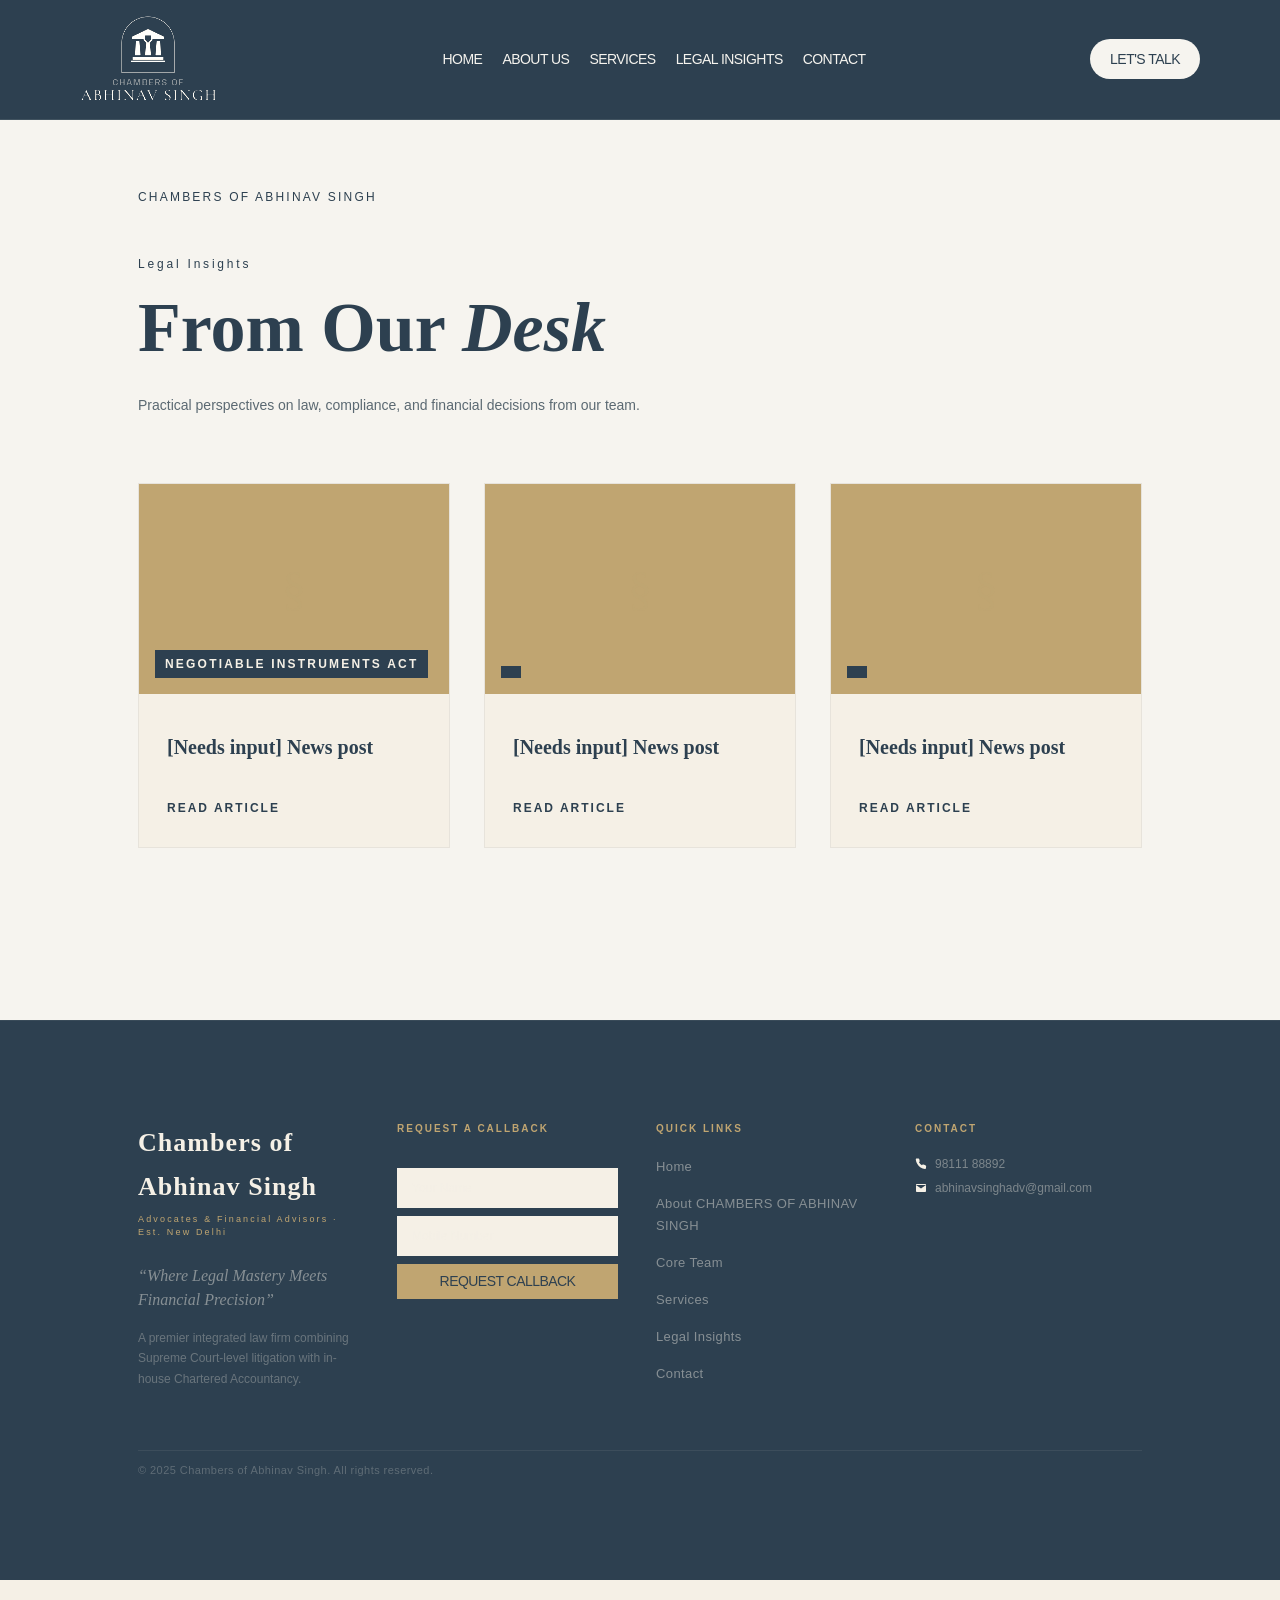
==== commit 7a1cefa8: "Add public phone and email contact links" ====
--- a/blog/index.html
+++ b/blog/index.html
@@ -5,5 +5,5 @@
 <meta name="viewport" content="width=device-width, initial-scale=1"><link rel="stylesheet" href="../assets/site/_next/static/chunks/3c9st355b9h98.__q189041d8.css" data-precedence="next"><link rel="preload" as="script" fetchpriority="low" href="../assets/site/_next/static/chunks/0iq1i69206cyl.__q189041d8.js"><title>Chambers of Abhinav Singh</title><meta name="description" content="Personal counsel, carefully argued."><link rel="icon" href="data:image/svg+xml,%3Csvg%20xmlns%3D%22http%3A%2F%2Fwww.w3.org%2F2000%2Fsvg%22%20width%3D%22200%22%20height%3D%22200%22%20viewBox%3D%220%200%20200%20200%22%3E%3Cdefs%3E%3Cpath%20id%3D%22scl-monogram-ring%22%20d%3D%22M26%2C100a74%2C74%200%201%2C1%20148%2C0a74%2C74%200%201%2C1%20-148%2C0%22%2F%3E%3C%2Fdefs%3E%3Ccircle%20cx%3D%22100%22%20cy%3D%22100%22%20r%3D%2297%22%20fill%3D%22white%22%20stroke%3D%22%2317243b%22%20stroke-width%3D%223%22%2F%3E%3Ccircle%20cx%3D%22100%22%20cy%3D%22100%22%20r%3D%2258%22%20fill%3D%22none%22%20stroke%3D%22%23c6b296%22%20stroke-width%3D%221.5%22%2F%3E%3Ctext%20font-family%3D%22%26apos%3BDM%20Serif%20Display%26apos%3B%2C%20Georgia%2C%20%26apos%3BTimes%20New%20Roman%26apos%3B%2C%20serif%22%20font-size%3D%2216%22%20letter-spacing%3D%222.88%22%20fill%3D%22%2317243b%22%3E%3CtextPath%20href%3D%22%23scl-monogram-ring%22%20startOffset%3D%2225%25%22%20text-anchor%3D%22middle%22%20dominant-baseline%3D%22middle%22%3ECHAMBERS%20OF%20ABHINAV%20SINGH%3C%2FtextPath%3E%3C%2Ftext%3E%3Ctext%20x%3D%22100%22%20y%3D%22100%22%20text-anchor%3D%22middle%22%20dominant-baseline%3D%22central%22%20font-family%3D%22%26apos%3BDM%20Serif%20Display%26apos%3B%2C%20Georgia%2C%20%26apos%3BTimes%20New%20Roman%26apos%3B%2C%20serif%22%20font-size%3D%2240%22%20font-weight%3D%22600%22%20fill%3D%22%2317243b%22%3ECAS%3C%2Ftext%3E%3C%2Fsvg%3E"><link rel="preload" href="../assets/site/_next/static/chunks/33ex3e_4hazko.__q189041d8.css" as="style"><link rel="stylesheet" href="../brand/brand.css">
 <style data-sclf-ua-colours>:where(button,input,select,textarea){color:var(--sar-color-auto-000000, #2d4050)}:where(input,select,textarea){background-color:var(--sar-color-auto-ffffff, #f5f0e6)}</style><style data-sclf-logo-fit>img[data-sclf-logo]{object-fit:contain!important;max-height:100%!important}</style></head><body class="min-h-full flex flex-col bg-white"><div hidden=""></div><div class="min-h-screen bg-[#f8f3eb] text-[#1a1a1a]"><header class="sticky top-0 z-50 border-b border-white/10 bg-[#6b1f2a]" data-sar-section="blog/s01-navigation" data-sar-type="navigation"><div class="mx-auto flex w-full max-w-[1570px] items-center justify-between px-5 py-4 sm:px-8 md:px-12 lg:px-20"><a class="inline-flex items-center" href="../index.html"><button type="button" class="inline-flex cursor-pointer items-center gap-2.5 transition-opacity duration-200 hover:opacity-80" aria-label="Go to home"><span class="chambers-logo"><img src="../assets/chambers/chambers-logo.jpg" width="1188" height="750" alt="Chambers of Abhinav Singh"></span></button></a><nav class="hidden items-center gap-5 md:flex"><a class="font-jost text-sm font-normal uppercase tracking-[-0.54px] text-[#f9f5ea] transition-opacity duration-200 hover:opacity-80" href="../index.html">Home</a><a class="font-jost text-sm font-normal uppercase tracking-[-0.54px] text-[#f9f5ea] transition-opacity duration-200 hover:opacity-80" href="../index.html#about-us">About Us</a><a class="font-jost text-sm font-normal uppercase tracking-[-0.54px] text-[#f9f5ea] transition-opacity duration-200 hover:opacity-80" href="../index.html#services">Services</a><a class="font-jost text-sm font-normal uppercase tracking-[-0.54px] text-[#f9f5ea] transition-opacity duration-200 hover:opacity-80" href="../blog/index.html">Legal Insights</a><a class="font-jost text-sm font-normal uppercase tracking-[-0.54px] text-[#f9f5ea] transition-opacity duration-200 hover:opacity-80" href="../index.html#contact">Contact</a></nav><a class="rounded-full bg-[#f9f5ea] px-5 py-2.5 font-jost text-sm font-normal uppercase tracking-[-0.54px] text-[#1a1a1a] transition-all duration-200 hover:bg-white" href="../index.html#contact">Let&#39;s talk</a></div></header>
 <div class="w-full" data-sar-section="blog/s02-hero" data-sar-type="hero"><main class="min-h-screen bg-[#f8f3eb] px-5 py-16 sm:px-8 md:px-16 lg:px-[138px]"><div class="mx-auto flex w-full max-w-[1280px] flex-col gap-12 md:gap-16"><header class="max-w-[720px]"><a class="font-jost text-xs uppercase tracking-[2.2px] text-[#6b1f2a] transition-colors hover:text-[#b8935a]" href="../index.html">Chambers of Abhinav Singh</a><p class="mt-12 font-jost text-xs tracking-[2.8px] text-[#b8935a]">Legal Insights</p><h1 class="mt-3 font-cormorant text-[48px] font-semibold leading-tight text-[#1a1a1a] md:text-[70px]">From Our <span class="italic text-[#6b1f2a]">Desk</span></h1><p class="mt-5 max-w-[620px] font-jost text-sm font-light leading-7 text-[#777]">Practical perspectives on law, compliance, and financial decisions from our team.</p></header><div class="grid grid-cols-1 gap-6 sm:grid-cols-2 lg:grid-cols-3 md:gap-[34px]"><article class="group overflow-hidden border border-black/[0.07] bg-white transition-shadow duration-300 hover:shadow-xl"><a class="block" href="../blog/the-security-cheque-trap/index.html"><div class="relative h-[210px] overflow-hidden"><img alt="" loading="lazy" decoding="async" data-nimg="fill" class="blog-img-zoom object-cover" style="position:absolute;height:100%;width:100%;left:0;top:0;right:0;bottom:0;color:transparent" sizes="100vw" src="data:image/svg+xml,%3Csvg%20xmlns%3D%22http%3A%2F%2Fwww.w3.org%2F2000%2Fsvg%22%20viewBox%3D%220%200%2016%209%22%3E%3Crect%20width%3D%2216%22%20height%3D%229%22%20fill%3D%22%23c0a571%22%2F%3E%3C%2Fsvg%3E"><span class="absolute left-1/2 top-1/2 -translate-x-1/2 -translate-y-1/2 font-cormorant text-[48px] font-light text-[rgba(184,147,90,0.2)]">§</span><span class="absolute bottom-4 left-4 bg-[#6b1f2a] px-2.5 py-1.5 font-jost text-xs font-semibold uppercase tracking-[2.2px] text-white">Negotiable Instruments Act</span></div><div class="p-6 md:p-7"><p class="font-jost text-xs font-semibold uppercase tracking-[2.2px] text-[#aaa]"></p><h2 class="mt-3 font-cormorant text-xl font-semibold leading-[26px] text-[#1a1a1a] transition-colors duration-200 group-hover:text-[#6b1f2a]">[Needs input] News post</h2><p class="mt-4 font-jost text-[13px] font-light leading-[22.75px] text-[#777]"></p><span class="mt-6 inline-block font-jost text-xs font-semibold uppercase tracking-[2px] text-[#b8935a]">Read article</span></div></a></article><article class="group overflow-hidden border border-black/[0.07] bg-white transition-shadow duration-300 hover:shadow-xl"><a class="block" href="../blog/the-stop-payment-myth/index.html"><div class="relative h-[210px] overflow-hidden"><img alt="" loading="lazy" decoding="async" data-nimg="fill" class="blog-img-zoom object-cover" style="position:absolute;height:100%;width:100%;left:0;top:0;right:0;bottom:0;color:transparent" sizes="100vw" src="data:image/svg+xml,%3Csvg%20xmlns%3D%22http%3A%2F%2Fwww.w3.org%2F2000%2Fsvg%22%20viewBox%3D%220%200%2016%209%22%3E%3Crect%20width%3D%2216%22%20height%3D%229%22%20fill%3D%22%23c0a571%22%2F%3E%3C%2Fsvg%3E"><span class="absolute left-1/2 top-1/2 -translate-x-1/2 -translate-y-1/2 font-cormorant text-[48px] font-light text-[rgba(184,147,90,0.2)]">§</span><span class="absolute bottom-4 left-4 bg-[#6b1f2a] px-2.5 py-1.5 font-jost text-xs font-semibold uppercase tracking-[2.2px] text-white"></span></div><div class="p-6 md:p-7"><p class="font-jost text-xs font-semibold uppercase tracking-[2.2px] text-[#aaa]"></p><h2 class="mt-3 font-cormorant text-xl font-semibold leading-[26px] text-[#1a1a1a] transition-colors duration-200 group-hover:text-[#6b1f2a]">[Needs input] News post</h2><p class="mt-4 font-jost text-[13px] font-light leading-[22.75px] text-[#777]"></p><span class="mt-6 inline-block font-jost text-xs font-semibold uppercase tracking-[2px] text-[#b8935a]">Read article</span></div></a></article><article class="group overflow-hidden border border-black/[0.07] bg-white transition-shadow duration-300 hover:shadow-xl"><a class="block" href="../blog/the-jurisdiction-carousel/index.html"><div class="relative h-[210px] overflow-hidden"><img alt="" loading="lazy" decoding="async" data-nimg="fill" class="blog-img-zoom object-cover" style="position:absolute;height:100%;width:100%;left:0;top:0;right:0;bottom:0;color:transparent" sizes="100vw" src="data:image/svg+xml,%3Csvg%20xmlns%3D%22http%3A%2F%2Fwww.w3.org%2F2000%2Fsvg%22%20viewBox%3D%220%200%2016%209%22%3E%3Crect%20width%3D%2216%22%20height%3D%229%22%20fill%3D%22%23c0a571%22%2F%3E%3C%2Fsvg%3E"><span class="absolute left-1/2 top-1/2 -translate-x-1/2 -translate-y-1/2 font-cormorant text-[48px] font-light text-[rgba(184,147,90,0.2)]">§</span><span class="absolute bottom-4 left-4 bg-[#6b1f2a] px-2.5 py-1.5 font-jost text-xs font-semibold uppercase tracking-[2.2px] text-white"></span></div><div class="p-6 md:p-7"><p class="font-jost text-xs font-semibold uppercase tracking-[2.2px] text-[#aaa]"></p><h2 class="mt-3 font-cormorant text-xl font-semibold leading-[26px] text-[#1a1a1a] transition-colors duration-200 group-hover:text-[#6b1f2a]">[Needs input] News post</h2><p class="mt-4 font-jost text-[13px] font-light leading-[22.75px] text-[#777]"></p><span class="mt-6 inline-block font-jost text-xs font-semibold uppercase tracking-[2px] text-[#b8935a]">Read article</span></div></a></article></div></div></main></div>
-<footer class="relative flex w-full flex-col border-t border-white/[0.06] bg-[#111] px-5 sm:px-8 md:px-16 lg:px-[138px] py-14 md:py-[100px] mx-auto overflow-hidden" data-sar-section="blog/s03-footer" data-sar-type="footer"><div class="flex w-full flex-col gap-10 md:gap-[61px]"><div class="grid grid-cols-1 sm:grid-cols-2 lg:grid-cols-4 gap-10 md:gap-8"><div data-reveal="true" class="sm:col-span-2 lg:col-span-1 max-w-[318px]" style="translate: none; rotate: none; scale: none; transform: translate(0px, 0px); opacity: 1;"><p class="font-cormorant text-[22px] md:text-[26px] font-semibold leading-[44.2px] tracking-[1.04px] text-white">Chambers of Abhinav Singh</p><p class="mt-1 font-jost text-[9px] tracking-[2.16px] text-[#b8935a]">Advocates &amp; Financial Advisors · Est. New Delhi</p><p class="mt-6 font-cormorant text-base italic leading-6 text-white/45">“Where Legal Mastery Meets Financial Precision”</p><p class="mt-4 font-jost text-xs font-light leading-[20.4px] text-white/30">A premier integrated law firm combining Supreme Court-level litigation with in-house Chartered Accountancy.</p></div><div data-reveal="true" class="w-full lg:w-[221px]" style="translate: none; rotate: none; scale: none; transform: translate(0px, 0px); opacity: 1;"><p class="font-jost text-[10px] font-semibold uppercase tracking-[2px] text-[#b8935a]">Request a Callback</p><input type="text" placeholder="Your Name" class="input-gold mt-6 md:mt-8 block h-10 w-full border border-white/10 bg-white/[0.05] px-3.5 font-jost text-xs text-white placeholder:text-white/25"><input type="tel" placeholder="Mobile Number" class="input-gold mt-2 block h-10 w-full border border-white/10 bg-white/[0.05] px-3.5 font-jost text-xs text-white placeholder:text-white/25"><button type="button" class="cursor-pointer mt-2 h-[35px] w-full bg-[#b8935a] font-jost text-sm uppercase tracking-[-0.54px] text-[#1a1a1a] transition-all duration-200 hover:bg-[#c9a46b] hover:shadow-md active:scale-[0.98]">Request Callback</button></div><div data-reveal="true" style="translate: none; rotate: none; scale: none; transform: translate(0px, 0px); opacity: 1;"><p class="font-jost text-[10px] font-semibold uppercase tracking-[2px] text-[#b8935a]">Quick Links</p><ul class="mt-5 space-y-[15px] font-jost text-[13px] font-light leading-[22.1px] tracking-[0.39px] text-white/45"><li><a class="transition-colors duration-200 hover:text-white/70" href="#">Home</a></li><li><a class="transition-colors duration-200 hover:text-white/70" href="#about-us">About CHAMBERS OF ABHINAV SINGH</a></li><li><a class="transition-colors duration-200 hover:text-white/70" href="#team">Core Team</a></li><li><a class="transition-colors duration-200 hover:text-white/70" href="#services">Services</a></li><li><a class="transition-colors duration-200 hover:text-white/70" href="#blogs">Legal Insights</a></li><li><a class="transition-colors duration-200 hover:text-white/70" href="#contact">Contact</a></li></ul></div><div data-reveal="true" style="translate: none; rotate: none; scale: none; transform: translate(0px, 0px); opacity: 1;"><p class="font-jost text-[10px] font-semibold uppercase tracking-[2px] text-[#b8935a]">Our Offices</p><div class="mt-5 space-y-6"><div><p class="font-jost text-[11px] tracking-[1.1px] text-white/55"></p><p class="font-jost text-xs font-light leading-[20.4px] text-white/40"></p><div class="mt-2 flex items-center gap-2"><img alt="" loading="lazy" width="12" height="12" decoding="async" data-nimg="1" style="color:transparent" src="../assets/site/images/footer-phone.__q189041d8.svg"><span class="font-jost text-xs font-light text-white/40 transition-colors hover:text-white/60">[Needs input] Phone</span></div></div><div><p class="font-jost text-[11px] tracking-[1.1px] text-white/55"></p><p class="font-jost text-xs font-light leading-[20.4px] text-white/40"></p><div class="mt-2 flex items-center gap-2"><img alt="" loading="lazy" width="12" height="12" decoding="async" data-nimg="1" style="color:transparent" src="../assets/site/images/footer-phone.__q189041d8.svg"><span class="font-jost text-xs font-light text-white/40 transition-colors hover:text-white/60">[Needs input] Phone</span></div><div class="mt-2 flex items-center gap-2"><img alt="" loading="lazy" width="12" height="12" decoding="async" data-nimg="1" style="color:transparent" src="../assets/site/images/footer-email.__q189041d8.svg"><span class="font-jost text-xs font-light text-white/40 break-all transition-colors hover:text-white/60">[Needs input] Email</span></div></div></div></div></div><div data-reveal="true" class="border-t border-white/[0.07] pt-2.5" style="translate: none; rotate: none; scale: none; transform: translate(0px, 0px); opacity: 1;"><div class="flex flex-col sm:flex-row items-start sm:items-center justify-between gap-2 font-jost text-[11px] font-light leading-[18.7px]"><p class="tracking-[0.44px] text-white/25">© 2025 Chambers of Abhinav Singh. All rights reserved.</p><p class="text-white/20"></p></div></div></div></footer>
+<footer class="relative flex w-full flex-col border-t border-white/[0.06] bg-[#111] px-5 sm:px-8 md:px-16 lg:px-[138px] py-14 md:py-[100px] mx-auto overflow-hidden" data-sar-section="blog/s03-footer" data-sar-type="footer"><div class="flex w-full flex-col gap-10 md:gap-[61px]"><div class="grid grid-cols-1 sm:grid-cols-2 lg:grid-cols-4 gap-10 md:gap-8"><div data-reveal="true" class="sm:col-span-2 lg:col-span-1 max-w-[318px]" style="translate: none; rotate: none; scale: none; transform: translate(0px, 0px); opacity: 1;"><p class="font-cormorant text-[22px] md:text-[26px] font-semibold leading-[44.2px] tracking-[1.04px] text-white">Chambers of Abhinav Singh</p><p class="mt-1 font-jost text-[9px] tracking-[2.16px] text-[#b8935a]">Advocates &amp; Financial Advisors · Est. New Delhi</p><p class="mt-6 font-cormorant text-base italic leading-6 text-white/45">“Where Legal Mastery Meets Financial Precision”</p><p class="mt-4 font-jost text-xs font-light leading-[20.4px] text-white/30">A premier integrated law firm combining Supreme Court-level litigation with in-house Chartered Accountancy.</p></div><div data-reveal="true" class="w-full lg:w-[221px]" style="translate: none; rotate: none; scale: none; transform: translate(0px, 0px); opacity: 1;"><p class="font-jost text-[10px] font-semibold uppercase tracking-[2px] text-[#b8935a]">Request a Callback</p><input type="text" placeholder="Your Name" class="input-gold mt-6 md:mt-8 block h-10 w-full border border-white/10 bg-white/[0.05] px-3.5 font-jost text-xs text-white placeholder:text-white/25"><input type="tel" placeholder="Mobile Number" class="input-gold mt-2 block h-10 w-full border border-white/10 bg-white/[0.05] px-3.5 font-jost text-xs text-white placeholder:text-white/25"><button type="button" class="cursor-pointer mt-2 h-[35px] w-full bg-[#b8935a] font-jost text-sm uppercase tracking-[-0.54px] text-[#1a1a1a] transition-all duration-200 hover:bg-[#c9a46b] hover:shadow-md active:scale-[0.98]">Request Callback</button></div><div data-reveal="true" style="translate: none; rotate: none; scale: none; transform: translate(0px, 0px); opacity: 1;"><p class="font-jost text-[10px] font-semibold uppercase tracking-[2px] text-[#b8935a]">Quick Links</p><ul class="mt-5 space-y-[15px] font-jost text-[13px] font-light leading-[22.1px] tracking-[0.39px] text-white/45"><li><a class="transition-colors duration-200 hover:text-white/70" href="#">Home</a></li><li><a class="transition-colors duration-200 hover:text-white/70" href="#about-us">About CHAMBERS OF ABHINAV SINGH</a></li><li><a class="transition-colors duration-200 hover:text-white/70" href="#team">Core Team</a></li><li><a class="transition-colors duration-200 hover:text-white/70" href="#services">Services</a></li><li><a class="transition-colors duration-200 hover:text-white/70" href="#blogs">Legal Insights</a></li><li><a class="transition-colors duration-200 hover:text-white/70" href="#contact">Contact</a></li></ul></div><div data-reveal="true" style="translate: none; rotate: none; scale: none; transform: translate(0px, 0px); opacity: 1;"><p class="font-jost text-[10px] font-semibold uppercase tracking-[2px] text-[#b8935a]">Contact</p><div class="mt-5 space-y-6"><div><p class="font-jost text-[11px] tracking-[1.1px] text-white/55"></p><p class="font-jost text-xs font-light leading-[20.4px] text-white/40"></p><div class="mt-2 flex items-center gap-2"><img alt="" loading="lazy" width="12" height="12" decoding="async" data-nimg="1" style="color:transparent" src="../assets/site/images/footer-phone.__q189041d8.svg"><a href="tel:+919811188892" class="font-jost text-xs font-light text-white/40 transition-colors hover:text-white/60">98111 88892</a></div><div class="mt-2 flex items-center gap-2"><img alt="" loading="lazy" width="12" height="12" decoding="async" data-nimg="1" style="color:transparent" src="../assets/site/images/footer-email.__q189041d8.svg"><a href="mailto:abhinavsinghadv@gmail.com" class="font-jost text-xs font-light text-white/40 break-all transition-colors hover:text-white/60">abhinavsinghadv@gmail.com</a></div></div></div></div></div><div data-reveal="true" class="border-t border-white/[0.07] pt-2.5" style="translate: none; rotate: none; scale: none; transform: translate(0px, 0px); opacity: 1;"><div class="flex flex-col sm:flex-row items-start sm:items-center justify-between gap-2 font-jost text-[11px] font-light leading-[18.7px]"><p class="tracking-[0.44px] text-white/25">© 2025 Chambers of Abhinav Singh. All rights reserved.</p><p class="text-white/20"></p></div></div></div></footer>
 </div><next-route-announcer style="position: absolute;"></next-route-announcer><aside data-sclf-disclaimer style="padding:16px 24px;font-size:12px;line-height:1.5;color:var(--sar-color-auto-000000, #2d4050);background-color:var(--sar-color-auto-ffffff, #f5f0e6)">This article is for general information only and is not legal advice. It is not advertising or solicitation of work, and reading it does not create an advocate–client relationship.</aside></body></html>
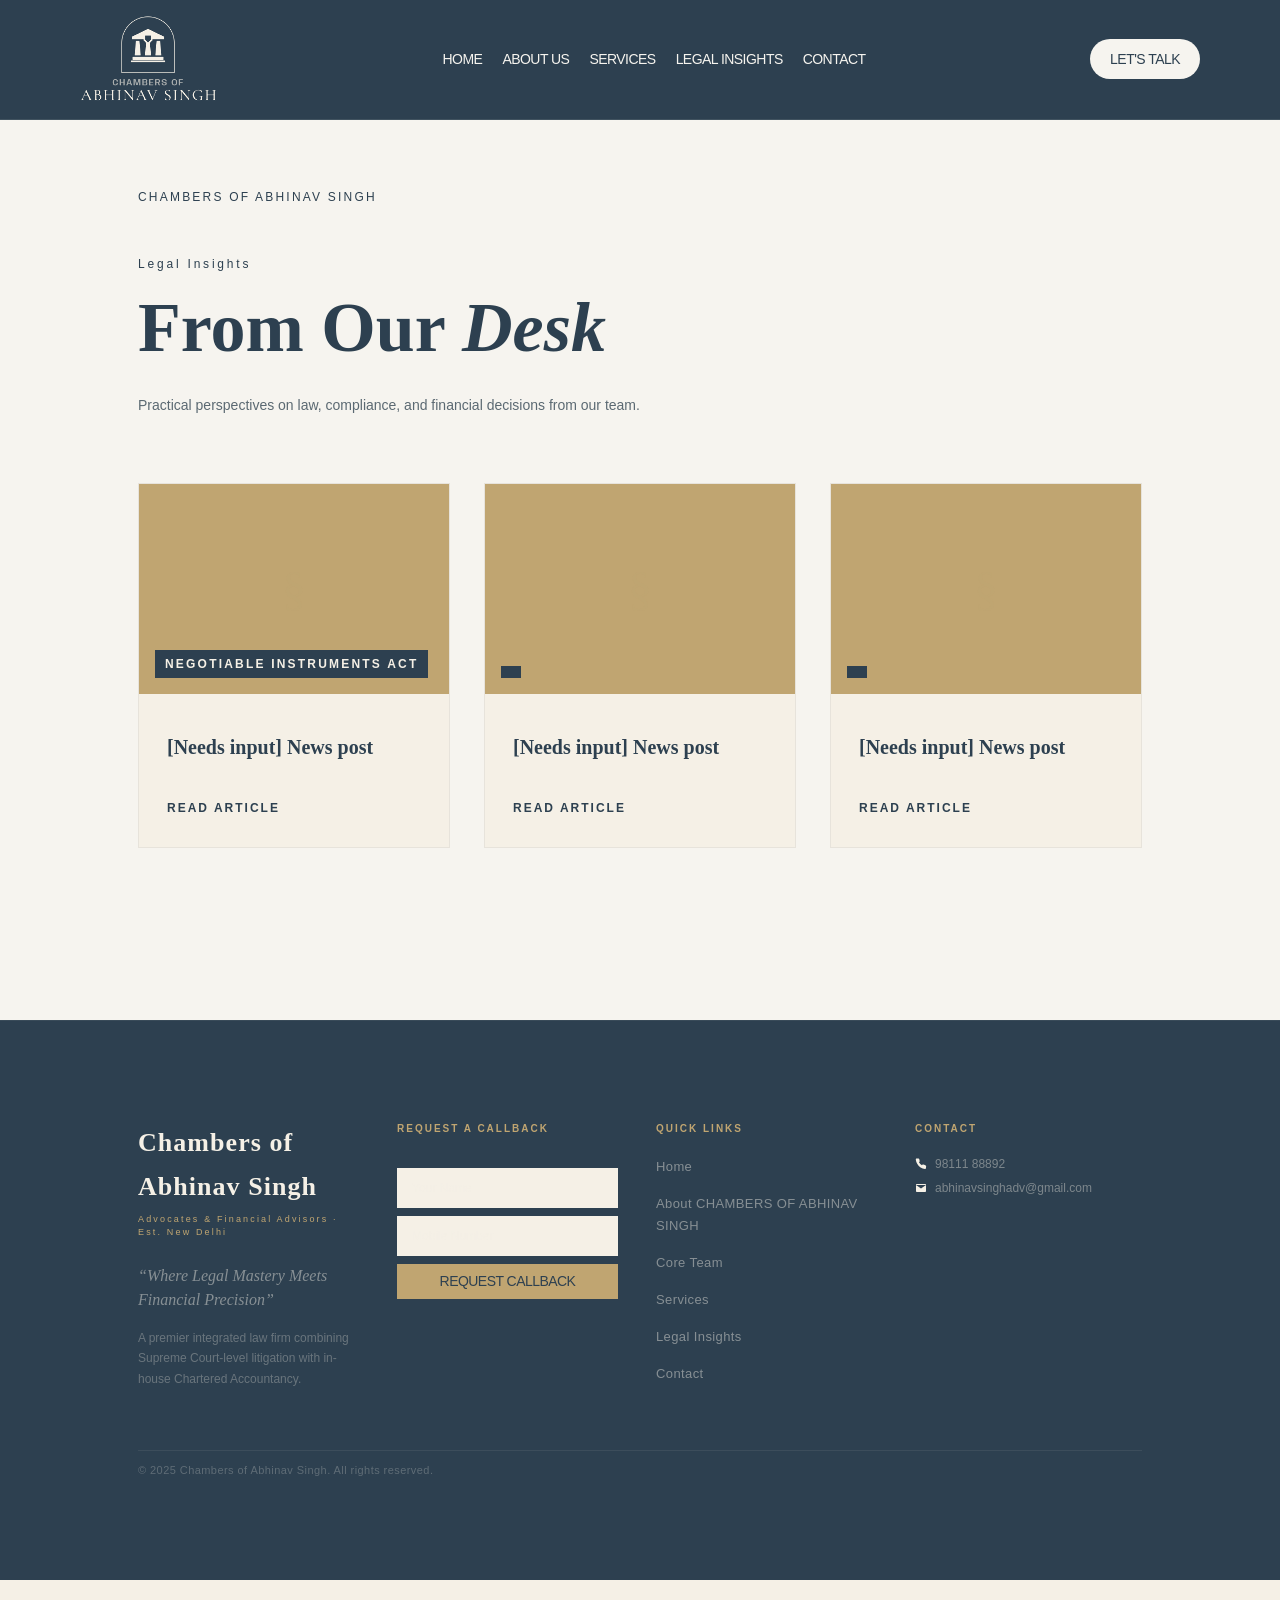
==== commit b8e1e6ce: "Fix logo transparency and align practice introduction" ====
--- a/blog/index.html
+++ b/blog/index.html
@@ -3,7 +3,7 @@
 
 
 <meta name="viewport" content="width=device-width, initial-scale=1"><link rel="stylesheet" href="../assets/site/_next/static/chunks/3c9st355b9h98.__q189041d8.css" data-precedence="next"><link rel="preload" as="script" fetchpriority="low" href="../assets/site/_next/static/chunks/0iq1i69206cyl.__q189041d8.js"><title>Chambers of Abhinav Singh</title><meta name="description" content="Personal counsel, carefully argued."><link rel="icon" href="data:image/svg+xml,%3Csvg%20xmlns%3D%22http%3A%2F%2Fwww.w3.org%2F2000%2Fsvg%22%20width%3D%22200%22%20height%3D%22200%22%20viewBox%3D%220%200%20200%20200%22%3E%3Cdefs%3E%3Cpath%20id%3D%22scl-monogram-ring%22%20d%3D%22M26%2C100a74%2C74%200%201%2C1%20148%2C0a74%2C74%200%201%2C1%20-148%2C0%22%2F%3E%3C%2Fdefs%3E%3Ccircle%20cx%3D%22100%22%20cy%3D%22100%22%20r%3D%2297%22%20fill%3D%22white%22%20stroke%3D%22%2317243b%22%20stroke-width%3D%223%22%2F%3E%3Ccircle%20cx%3D%22100%22%20cy%3D%22100%22%20r%3D%2258%22%20fill%3D%22none%22%20stroke%3D%22%23c6b296%22%20stroke-width%3D%221.5%22%2F%3E%3Ctext%20font-family%3D%22%26apos%3BDM%20Serif%20Display%26apos%3B%2C%20Georgia%2C%20%26apos%3BTimes%20New%20Roman%26apos%3B%2C%20serif%22%20font-size%3D%2216%22%20letter-spacing%3D%222.88%22%20fill%3D%22%2317243b%22%3E%3CtextPath%20href%3D%22%23scl-monogram-ring%22%20startOffset%3D%2225%25%22%20text-anchor%3D%22middle%22%20dominant-baseline%3D%22middle%22%3ECHAMBERS%20OF%20ABHINAV%20SINGH%3C%2FtextPath%3E%3C%2Ftext%3E%3Ctext%20x%3D%22100%22%20y%3D%22100%22%20text-anchor%3D%22middle%22%20dominant-baseline%3D%22central%22%20font-family%3D%22%26apos%3BDM%20Serif%20Display%26apos%3B%2C%20Georgia%2C%20%26apos%3BTimes%20New%20Roman%26apos%3B%2C%20serif%22%20font-size%3D%2240%22%20font-weight%3D%22600%22%20fill%3D%22%2317243b%22%3ECAS%3C%2Ftext%3E%3C%2Fsvg%3E"><link rel="preload" href="../assets/site/_next/static/chunks/33ex3e_4hazko.__q189041d8.css" as="style"><link rel="stylesheet" href="../brand/brand.css">
-<style data-sclf-ua-colours>:where(button,input,select,textarea){color:var(--sar-color-auto-000000, #2d4050)}:where(input,select,textarea){background-color:var(--sar-color-auto-ffffff, #f5f0e6)}</style><style data-sclf-logo-fit>img[data-sclf-logo]{object-fit:contain!important;max-height:100%!important}</style></head><body class="min-h-full flex flex-col bg-white"><div hidden=""></div><div class="min-h-screen bg-[#f8f3eb] text-[#1a1a1a]"><header class="sticky top-0 z-50 border-b border-white/10 bg-[#6b1f2a]" data-sar-section="blog/s01-navigation" data-sar-type="navigation"><div class="mx-auto flex w-full max-w-[1570px] items-center justify-between px-5 py-4 sm:px-8 md:px-12 lg:px-20"><a class="inline-flex items-center" href="../index.html"><button type="button" class="inline-flex cursor-pointer items-center gap-2.5 transition-opacity duration-200 hover:opacity-80" aria-label="Go to home"><span class="chambers-logo"><img src="../assets/chambers/chambers-logo.jpg" width="1188" height="750" alt="Chambers of Abhinav Singh"></span></button></a><nav class="hidden items-center gap-5 md:flex"><a class="font-jost text-sm font-normal uppercase tracking-[-0.54px] text-[#f9f5ea] transition-opacity duration-200 hover:opacity-80" href="../index.html">Home</a><a class="font-jost text-sm font-normal uppercase tracking-[-0.54px] text-[#f9f5ea] transition-opacity duration-200 hover:opacity-80" href="../index.html#about-us">About Us</a><a class="font-jost text-sm font-normal uppercase tracking-[-0.54px] text-[#f9f5ea] transition-opacity duration-200 hover:opacity-80" href="../index.html#services">Services</a><a class="font-jost text-sm font-normal uppercase tracking-[-0.54px] text-[#f9f5ea] transition-opacity duration-200 hover:opacity-80" href="../blog/index.html">Legal Insights</a><a class="font-jost text-sm font-normal uppercase tracking-[-0.54px] text-[#f9f5ea] transition-opacity duration-200 hover:opacity-80" href="../index.html#contact">Contact</a></nav><a class="rounded-full bg-[#f9f5ea] px-5 py-2.5 font-jost text-sm font-normal uppercase tracking-[-0.54px] text-[#1a1a1a] transition-all duration-200 hover:bg-white" href="../index.html#contact">Let&#39;s talk</a></div></header>
+<style data-sclf-ua-colours>:where(button,input,select,textarea){color:var(--sar-color-auto-000000, #2d4050)}:where(input,select,textarea){background-color:var(--sar-color-auto-ffffff, #f5f0e6)}</style><style data-sclf-logo-fit>img[data-sclf-logo]{object-fit:contain!important;max-height:100%!important}</style></head><body class="min-h-full flex flex-col bg-white"><div hidden=""></div><div class="min-h-screen bg-[#f8f3eb] text-[#1a1a1a]"><header class="sticky top-0 z-50 border-b border-white/10 bg-[#6b1f2a]" data-sar-section="blog/s01-navigation" data-sar-type="navigation"><div class="mx-auto flex w-full max-w-[1570px] items-center justify-between px-5 py-4 sm:px-8 md:px-12 lg:px-20"><a class="inline-flex items-center" href="../index.html"><button type="button" class="inline-flex cursor-pointer items-center gap-2.5 transition-opacity duration-200 hover:opacity-80" aria-label="Go to home"><span class="chambers-logo"><svg width="0" height="0" aria-hidden="true" focusable="false" style="position:absolute"><defs><filter id="chambers-logo-ink" color-interpolation-filters="sRGB"><feColorMatrix type="matrix" values="0 0 0 0 .96  0 0 0 0 .94  0 0 0 0 .9  -.336 -1.13 -.114 0 1.48"></feColorMatrix></filter></defs></svg><img src="../assets/chambers/chambers-logo.jpg" width="1188" height="750" alt="Chambers of Abhinav Singh"></span></button></a><nav class="hidden items-center gap-5 md:flex"><a class="font-jost text-sm font-normal uppercase tracking-[-0.54px] text-[#f9f5ea] transition-opacity duration-200 hover:opacity-80" href="../index.html">Home</a><a class="font-jost text-sm font-normal uppercase tracking-[-0.54px] text-[#f9f5ea] transition-opacity duration-200 hover:opacity-80" href="../index.html#about-us">About Us</a><a class="font-jost text-sm font-normal uppercase tracking-[-0.54px] text-[#f9f5ea] transition-opacity duration-200 hover:opacity-80" href="../index.html#services">Services</a><a class="font-jost text-sm font-normal uppercase tracking-[-0.54px] text-[#f9f5ea] transition-opacity duration-200 hover:opacity-80" href="../blog/index.html">Legal Insights</a><a class="font-jost text-sm font-normal uppercase tracking-[-0.54px] text-[#f9f5ea] transition-opacity duration-200 hover:opacity-80" href="../index.html#contact">Contact</a></nav><a class="rounded-full bg-[#f9f5ea] px-5 py-2.5 font-jost text-sm font-normal uppercase tracking-[-0.54px] text-[#1a1a1a] transition-all duration-200 hover:bg-white" href="../index.html#contact">Let&#39;s talk</a></div></header>
 <div class="w-full" data-sar-section="blog/s02-hero" data-sar-type="hero"><main class="min-h-screen bg-[#f8f3eb] px-5 py-16 sm:px-8 md:px-16 lg:px-[138px]"><div class="mx-auto flex w-full max-w-[1280px] flex-col gap-12 md:gap-16"><header class="max-w-[720px]"><a class="font-jost text-xs uppercase tracking-[2.2px] text-[#6b1f2a] transition-colors hover:text-[#b8935a]" href="../index.html">Chambers of Abhinav Singh</a><p class="mt-12 font-jost text-xs tracking-[2.8px] text-[#b8935a]">Legal Insights</p><h1 class="mt-3 font-cormorant text-[48px] font-semibold leading-tight text-[#1a1a1a] md:text-[70px]">From Our <span class="italic text-[#6b1f2a]">Desk</span></h1><p class="mt-5 max-w-[620px] font-jost text-sm font-light leading-7 text-[#777]">Practical perspectives on law, compliance, and financial decisions from our team.</p></header><div class="grid grid-cols-1 gap-6 sm:grid-cols-2 lg:grid-cols-3 md:gap-[34px]"><article class="group overflow-hidden border border-black/[0.07] bg-white transition-shadow duration-300 hover:shadow-xl"><a class="block" href="../blog/the-security-cheque-trap/index.html"><div class="relative h-[210px] overflow-hidden"><img alt="" loading="lazy" decoding="async" data-nimg="fill" class="blog-img-zoom object-cover" style="position:absolute;height:100%;width:100%;left:0;top:0;right:0;bottom:0;color:transparent" sizes="100vw" src="data:image/svg+xml,%3Csvg%20xmlns%3D%22http%3A%2F%2Fwww.w3.org%2F2000%2Fsvg%22%20viewBox%3D%220%200%2016%209%22%3E%3Crect%20width%3D%2216%22%20height%3D%229%22%20fill%3D%22%23c0a571%22%2F%3E%3C%2Fsvg%3E"><span class="absolute left-1/2 top-1/2 -translate-x-1/2 -translate-y-1/2 font-cormorant text-[48px] font-light text-[rgba(184,147,90,0.2)]">§</span><span class="absolute bottom-4 left-4 bg-[#6b1f2a] px-2.5 py-1.5 font-jost text-xs font-semibold uppercase tracking-[2.2px] text-white">Negotiable Instruments Act</span></div><div class="p-6 md:p-7"><p class="font-jost text-xs font-semibold uppercase tracking-[2.2px] text-[#aaa]"></p><h2 class="mt-3 font-cormorant text-xl font-semibold leading-[26px] text-[#1a1a1a] transition-colors duration-200 group-hover:text-[#6b1f2a]">[Needs input] News post</h2><p class="mt-4 font-jost text-[13px] font-light leading-[22.75px] text-[#777]"></p><span class="mt-6 inline-block font-jost text-xs font-semibold uppercase tracking-[2px] text-[#b8935a]">Read article</span></div></a></article><article class="group overflow-hidden border border-black/[0.07] bg-white transition-shadow duration-300 hover:shadow-xl"><a class="block" href="../blog/the-stop-payment-myth/index.html"><div class="relative h-[210px] overflow-hidden"><img alt="" loading="lazy" decoding="async" data-nimg="fill" class="blog-img-zoom object-cover" style="position:absolute;height:100%;width:100%;left:0;top:0;right:0;bottom:0;color:transparent" sizes="100vw" src="data:image/svg+xml,%3Csvg%20xmlns%3D%22http%3A%2F%2Fwww.w3.org%2F2000%2Fsvg%22%20viewBox%3D%220%200%2016%209%22%3E%3Crect%20width%3D%2216%22%20height%3D%229%22%20fill%3D%22%23c0a571%22%2F%3E%3C%2Fsvg%3E"><span class="absolute left-1/2 top-1/2 -translate-x-1/2 -translate-y-1/2 font-cormorant text-[48px] font-light text-[rgba(184,147,90,0.2)]">§</span><span class="absolute bottom-4 left-4 bg-[#6b1f2a] px-2.5 py-1.5 font-jost text-xs font-semibold uppercase tracking-[2.2px] text-white"></span></div><div class="p-6 md:p-7"><p class="font-jost text-xs font-semibold uppercase tracking-[2.2px] text-[#aaa]"></p><h2 class="mt-3 font-cormorant text-xl font-semibold leading-[26px] text-[#1a1a1a] transition-colors duration-200 group-hover:text-[#6b1f2a]">[Needs input] News post</h2><p class="mt-4 font-jost text-[13px] font-light leading-[22.75px] text-[#777]"></p><span class="mt-6 inline-block font-jost text-xs font-semibold uppercase tracking-[2px] text-[#b8935a]">Read article</span></div></a></article><article class="group overflow-hidden border border-black/[0.07] bg-white transition-shadow duration-300 hover:shadow-xl"><a class="block" href="../blog/the-jurisdiction-carousel/index.html"><div class="relative h-[210px] overflow-hidden"><img alt="" loading="lazy" decoding="async" data-nimg="fill" class="blog-img-zoom object-cover" style="position:absolute;height:100%;width:100%;left:0;top:0;right:0;bottom:0;color:transparent" sizes="100vw" src="data:image/svg+xml,%3Csvg%20xmlns%3D%22http%3A%2F%2Fwww.w3.org%2F2000%2Fsvg%22%20viewBox%3D%220%200%2016%209%22%3E%3Crect%20width%3D%2216%22%20height%3D%229%22%20fill%3D%22%23c0a571%22%2F%3E%3C%2Fsvg%3E"><span class="absolute left-1/2 top-1/2 -translate-x-1/2 -translate-y-1/2 font-cormorant text-[48px] font-light text-[rgba(184,147,90,0.2)]">§</span><span class="absolute bottom-4 left-4 bg-[#6b1f2a] px-2.5 py-1.5 font-jost text-xs font-semibold uppercase tracking-[2.2px] text-white"></span></div><div class="p-6 md:p-7"><p class="font-jost text-xs font-semibold uppercase tracking-[2.2px] text-[#aaa]"></p><h2 class="mt-3 font-cormorant text-xl font-semibold leading-[26px] text-[#1a1a1a] transition-colors duration-200 group-hover:text-[#6b1f2a]">[Needs input] News post</h2><p class="mt-4 font-jost text-[13px] font-light leading-[22.75px] text-[#777]"></p><span class="mt-6 inline-block font-jost text-xs font-semibold uppercase tracking-[2px] text-[#b8935a]">Read article</span></div></a></article></div></div></main></div>
 <footer class="relative flex w-full flex-col border-t border-white/[0.06] bg-[#111] px-5 sm:px-8 md:px-16 lg:px-[138px] py-14 md:py-[100px] mx-auto overflow-hidden" data-sar-section="blog/s03-footer" data-sar-type="footer"><div class="flex w-full flex-col gap-10 md:gap-[61px]"><div class="grid grid-cols-1 sm:grid-cols-2 lg:grid-cols-4 gap-10 md:gap-8"><div data-reveal="true" class="sm:col-span-2 lg:col-span-1 max-w-[318px]" style="translate: none; rotate: none; scale: none; transform: translate(0px, 0px); opacity: 1;"><p class="font-cormorant text-[22px] md:text-[26px] font-semibold leading-[44.2px] tracking-[1.04px] text-white">Chambers of Abhinav Singh</p><p class="mt-1 font-jost text-[9px] tracking-[2.16px] text-[#b8935a]">Advocates &amp; Financial Advisors · Est. New Delhi</p><p class="mt-6 font-cormorant text-base italic leading-6 text-white/45">“Where Legal Mastery Meets Financial Precision”</p><p class="mt-4 font-jost text-xs font-light leading-[20.4px] text-white/30">A premier integrated law firm combining Supreme Court-level litigation with in-house Chartered Accountancy.</p></div><div data-reveal="true" class="w-full lg:w-[221px]" style="translate: none; rotate: none; scale: none; transform: translate(0px, 0px); opacity: 1;"><p class="font-jost text-[10px] font-semibold uppercase tracking-[2px] text-[#b8935a]">Request a Callback</p><input type="text" placeholder="Your Name" class="input-gold mt-6 md:mt-8 block h-10 w-full border border-white/10 bg-white/[0.05] px-3.5 font-jost text-xs text-white placeholder:text-white/25"><input type="tel" placeholder="Mobile Number" class="input-gold mt-2 block h-10 w-full border border-white/10 bg-white/[0.05] px-3.5 font-jost text-xs text-white placeholder:text-white/25"><button type="button" class="cursor-pointer mt-2 h-[35px] w-full bg-[#b8935a] font-jost text-sm uppercase tracking-[-0.54px] text-[#1a1a1a] transition-all duration-200 hover:bg-[#c9a46b] hover:shadow-md active:scale-[0.98]">Request Callback</button></div><div data-reveal="true" style="translate: none; rotate: none; scale: none; transform: translate(0px, 0px); opacity: 1;"><p class="font-jost text-[10px] font-semibold uppercase tracking-[2px] text-[#b8935a]">Quick Links</p><ul class="mt-5 space-y-[15px] font-jost text-[13px] font-light leading-[22.1px] tracking-[0.39px] text-white/45"><li><a class="transition-colors duration-200 hover:text-white/70" href="#">Home</a></li><li><a class="transition-colors duration-200 hover:text-white/70" href="#about-us">About CHAMBERS OF ABHINAV SINGH</a></li><li><a class="transition-colors duration-200 hover:text-white/70" href="#team">Core Team</a></li><li><a class="transition-colors duration-200 hover:text-white/70" href="#services">Services</a></li><li><a class="transition-colors duration-200 hover:text-white/70" href="#blogs">Legal Insights</a></li><li><a class="transition-colors duration-200 hover:text-white/70" href="#contact">Contact</a></li></ul></div><div data-reveal="true" style="translate: none; rotate: none; scale: none; transform: translate(0px, 0px); opacity: 1;"><p class="font-jost text-[10px] font-semibold uppercase tracking-[2px] text-[#b8935a]">Contact</p><div class="mt-5 space-y-6"><div><p class="font-jost text-[11px] tracking-[1.1px] text-white/55"></p><p class="font-jost text-xs font-light leading-[20.4px] text-white/40"></p><div class="mt-2 flex items-center gap-2"><img alt="" loading="lazy" width="12" height="12" decoding="async" data-nimg="1" style="color:transparent" src="../assets/site/images/footer-phone.__q189041d8.svg"><a href="tel:+919811188892" class="font-jost text-xs font-light text-white/40 transition-colors hover:text-white/60">98111 88892</a></div><div class="mt-2 flex items-center gap-2"><img alt="" loading="lazy" width="12" height="12" decoding="async" data-nimg="1" style="color:transparent" src="../assets/site/images/footer-email.__q189041d8.svg"><a href="mailto:abhinavsinghadv@gmail.com" class="font-jost text-xs font-light text-white/40 break-all transition-colors hover:text-white/60">abhinavsinghadv@gmail.com</a></div></div></div></div></div><div data-reveal="true" class="border-t border-white/[0.07] pt-2.5" style="translate: none; rotate: none; scale: none; transform: translate(0px, 0px); opacity: 1;"><div class="flex flex-col sm:flex-row items-start sm:items-center justify-between gap-2 font-jost text-[11px] font-light leading-[18.7px]"><p class="tracking-[0.44px] text-white/25">© 2025 Chambers of Abhinav Singh. All rights reserved.</p><p class="text-white/20"></p></div></div></div></footer>
 </div><next-route-announcer style="position: absolute;"></next-route-announcer><aside data-sclf-disclaimer style="padding:16px 24px;font-size:12px;line-height:1.5;color:var(--sar-color-auto-000000, #2d4050);background-color:var(--sar-color-auto-ffffff, #f5f0e6)">This article is for general information only and is not legal advice. It is not advertising or solicitation of work, and reading it does not create an advocate–client relationship.</aside></body></html>
--- a/brand/brand.css
+++ b/brand/brand.css
@@ -89,7 +89,6 @@
   display: block;
   width: clamp(110px, 12vw, 138px);
   aspect-ratio: 510 / 320;
-  mix-blend-mode: screen;
 }
 
 .chambers-logo img {
@@ -103,7 +102,7 @@
   clip-path: polygon(28.8% 27.8%, 71.5% 27.8%, 71.5% 57.9%, 61.3% 57.9%,
     61.3% 63.6%, 71.5% 63.6%, 71.5% 70.2%, 28.8% 70.2%, 28.8% 63.6%,
     38.7% 63.6%, 38.7% 57.9%, 28.8% 57.9%);
-  filter: grayscale(1) invert(1) contrast(1.65) sepia(.23);
+  filter: url(#chambers-logo-ink);
 }
 
 #hero.chambers-hero {
@@ -311,7 +310,19 @@
 }
 
 .chambers-practice-card ul {
+  padding-inline-start: 1.2em;
+  list-style: disc outside;
   font-size: .875rem;
+}
+
+.chambers-practice-card li::marker {
+  color: var(--sar-color-primary);
+}
+
+@media (min-width: 640px) {
+  .chambers-approach-grid {
+    grid-template-columns: repeat(2, minmax(0, 1fr));
+  }
 }
 
 .chambers-disclosure-summary {
@@ -367,8 +378,15 @@
   }
 
   .chambers-practice-card {
+    grid-row: span 5;
+    grid-template-rows: subgrid;
+  }
+
+  .chambers-practice-card ul {
+    display: grid;
     grid-row: span 3;
     grid-template-rows: subgrid;
+    row-gap: .25rem;
   }
 }
 
@@ -489,12 +507,17 @@
 }
 
 .chambers-hero .chambers-hero-copy {
+  --hero-copy-gap: clamp(.8rem, 1.5vw, 1.5rem);
   max-width: 31rem;
-  gap: clamp(.8rem, 1.5vw, 1.5rem);
+  gap: var(--hero-copy-gap);
 }
 
 .chambers-hero .chambers-hero-copy > div:first-child {
-  gap: clamp(.5rem, 1vw, 1rem);
+  gap: var(--hero-copy-gap);
+}
+
+.chambers-hero .chambers-hero-copy > div:last-child {
+  display: flex;
 }
 
 .chambers-hero-copy h1 {
@@ -603,3 +626,135 @@
 .chambers-phone-menu:not([open]) nav {
   display: none;
 }
+
+.chambers-portal-controls {
+  display: grid;
+  grid-template-columns: 110px minmax(0, 1fr) 110px;
+  width: 100%;
+  max-width: 570px;
+  margin-inline: auto;
+  grid-auto-rows: 49px;
+}
+
+.chambers-portal-controls input {
+  grid-column: 2;
+  width: 100%;
+}
+
+@media (max-width: 639px) {
+  .chambers-portal-controls {
+    grid-template-columns: minmax(0, 350px);
+    justify-content: center;
+    justify-items: center;
+    gap: .5rem;
+  }
+
+  .chambers-portal-controls input {
+    grid-column: 1;
+  }
+}
+
+/* Shared section-title scale for the homepage and its standalone pages. */
+main > section h2,
+.chambers-detail-main h1 {
+  font-size: clamp(2rem, 3.6vw, 3.25rem);
+  font-weight: 600;
+  line-height: 1.12;
+  letter-spacing: .035em;
+  text-transform: uppercase;
+  overflow-wrap: anywhere;
+}
+
+.chambers-team-copy {
+  gap: clamp(1.25rem, 3vw, 2rem);
+}
+
+@media (max-width: 767px) {
+  main > section h2,
+  .chambers-detail-main h1 {
+    font-size: clamp(1.75rem, 7vw, 2rem);
+  }
+}
+
+@media (min-width: 768px) {
+  #hero > header {
+    padding-block: 12px;
+  }
+
+  #hero > header > div {
+    padding-inline: clamp(16px, 5vw, 80px);
+  }
+
+  .chambers-desktop-nav,
+  .chambers-desktop-nav nav {
+    gap: 20px;
+  }
+
+  .chambers-desktop-nav nav a {
+    font-size: .875rem;
+    line-height: 1.3;
+    letter-spacing: 0;
+    white-space: nowrap;
+  }
+
+  .chambers-desktop-nav > a {
+    display: inline-flex;
+    align-items: center;
+    justify-content: center;
+    min-width: 100px;
+    min-height: 44px;
+    padding: 8px 12px;
+    font-size: .8125rem;
+    letter-spacing: 0;
+    white-space: nowrap;
+  }
+}
+
+/* Separate section labels, titles, and introductory copy. */
+main > section p:has(+ h2),
+.chambers-detail-main p:has(+ h1) {
+  margin-block-end: clamp(.375rem, 1vw, .75rem);
+  text-transform: uppercase;
+}
+
+main > section h2 + p,
+.chambers-detail-main h1 + p {
+  margin-block-start: clamp(.375rem, 1vw, .75rem);
+}
+
+.chambers-practice-title-wrap {
+  min-width: 0;
+  container-type: inline-size;
+}
+
+#services .chambers-practice-title-wrap h2 {
+  font-size: clamp(1rem, 6.5cqi, 3.25rem);
+}
+
+.chambers-practice-title-line {
+  display: block;
+  white-space: nowrap;
+}
+
+@media (min-width: 768px) {
+  .chambers-practice-title-wrap {
+    flex: 1 1 60%;
+  }
+}
+
+
+.chambers-work-layout {
+  align-items: start;
+  row-gap: clamp(1.25rem, 3vw, 2rem);
+}
+
+.chambers-work-layout > .chambers-work-title {
+  grid-column: 1 / -1;
+  font-size: clamp(1.55rem, 3.15vw, 2.75rem);
+  line-height: 1.18;
+}
+
+.chambers-work-title span {
+  display: inline-block;
+  max-width: 100%;
+}
